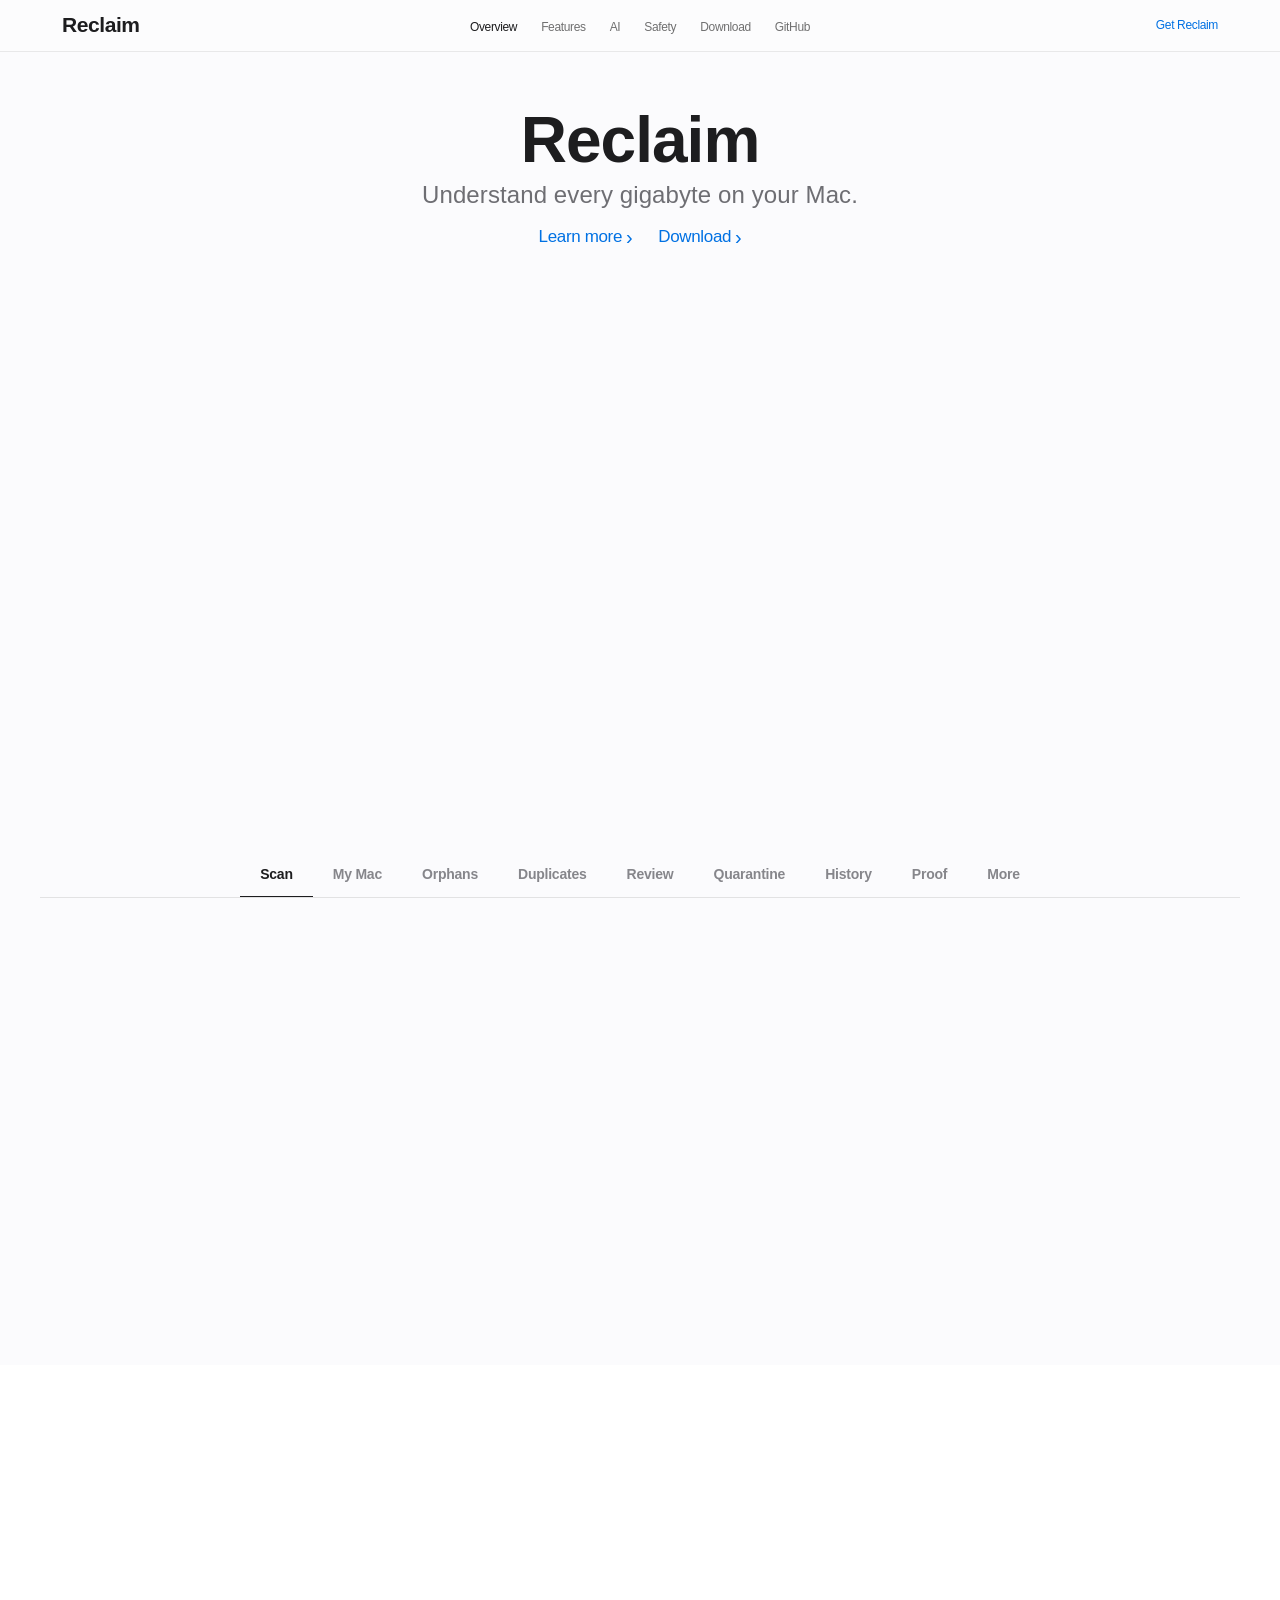
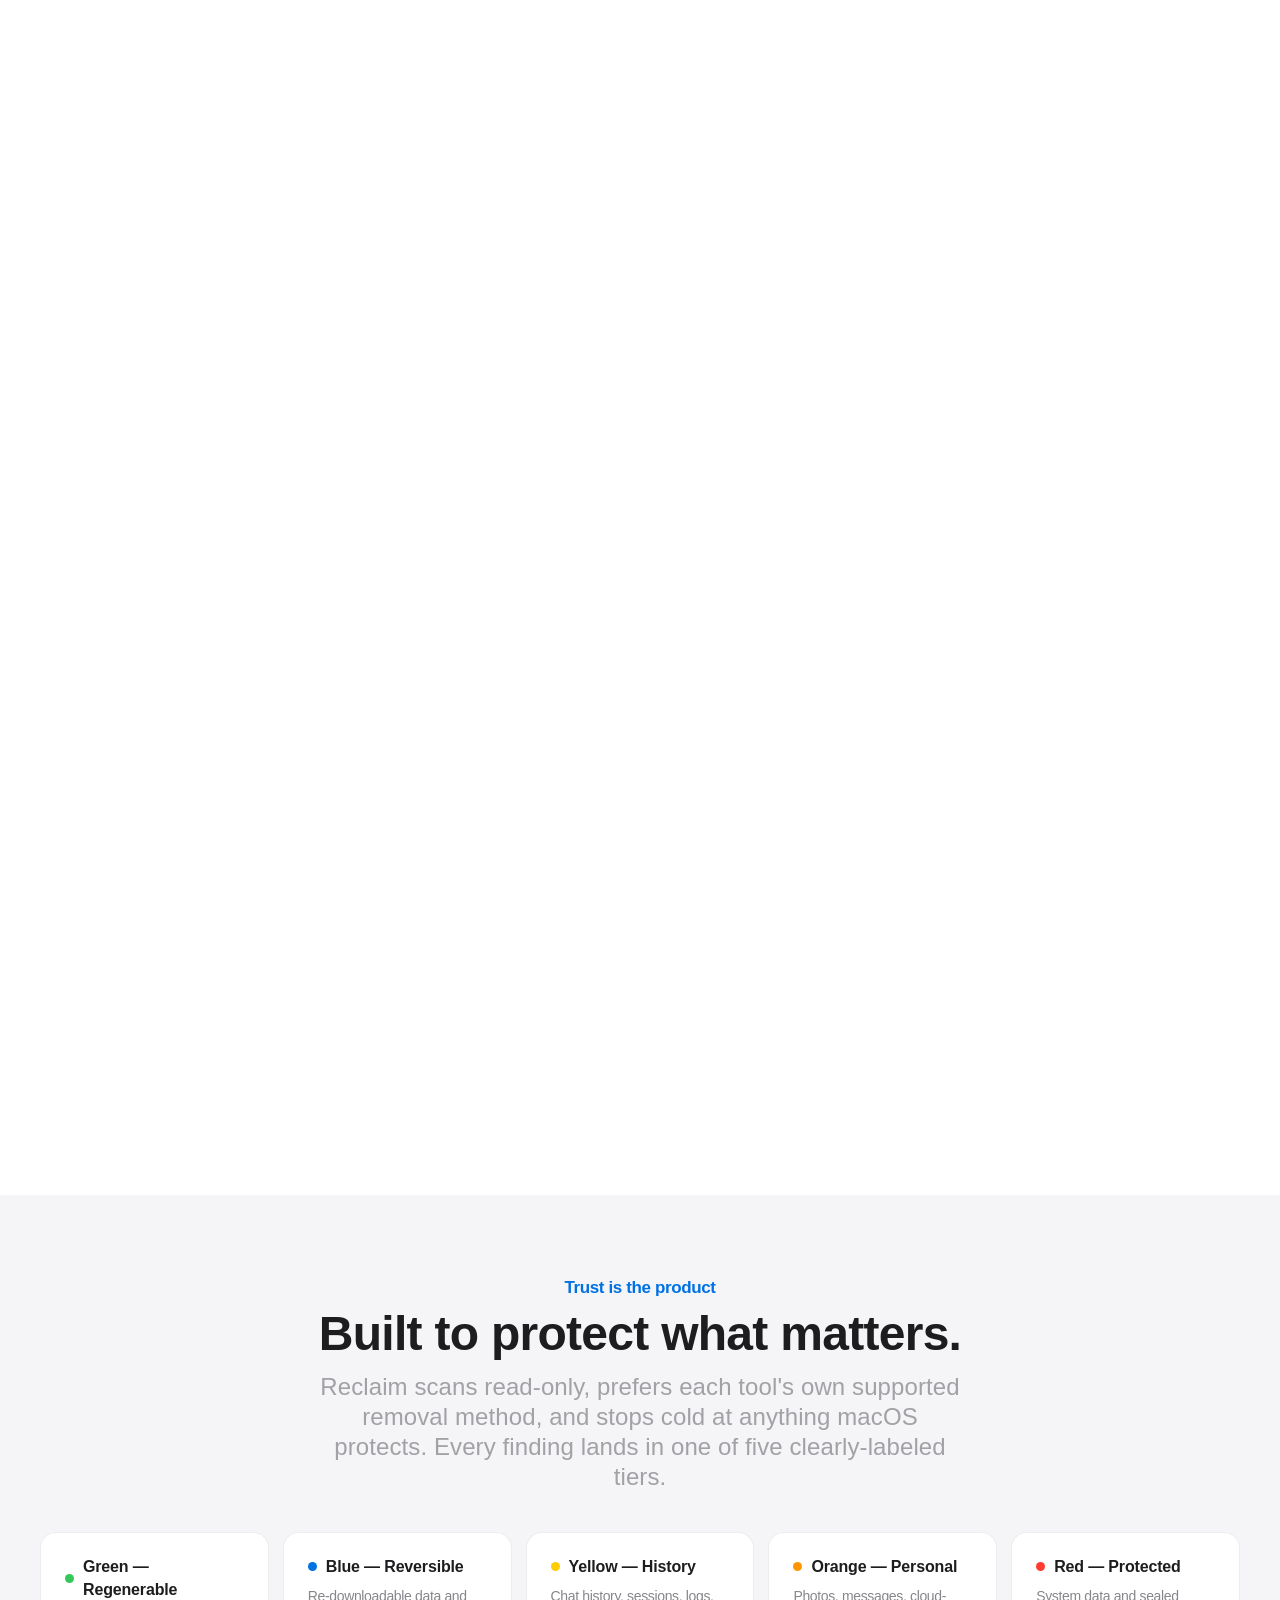
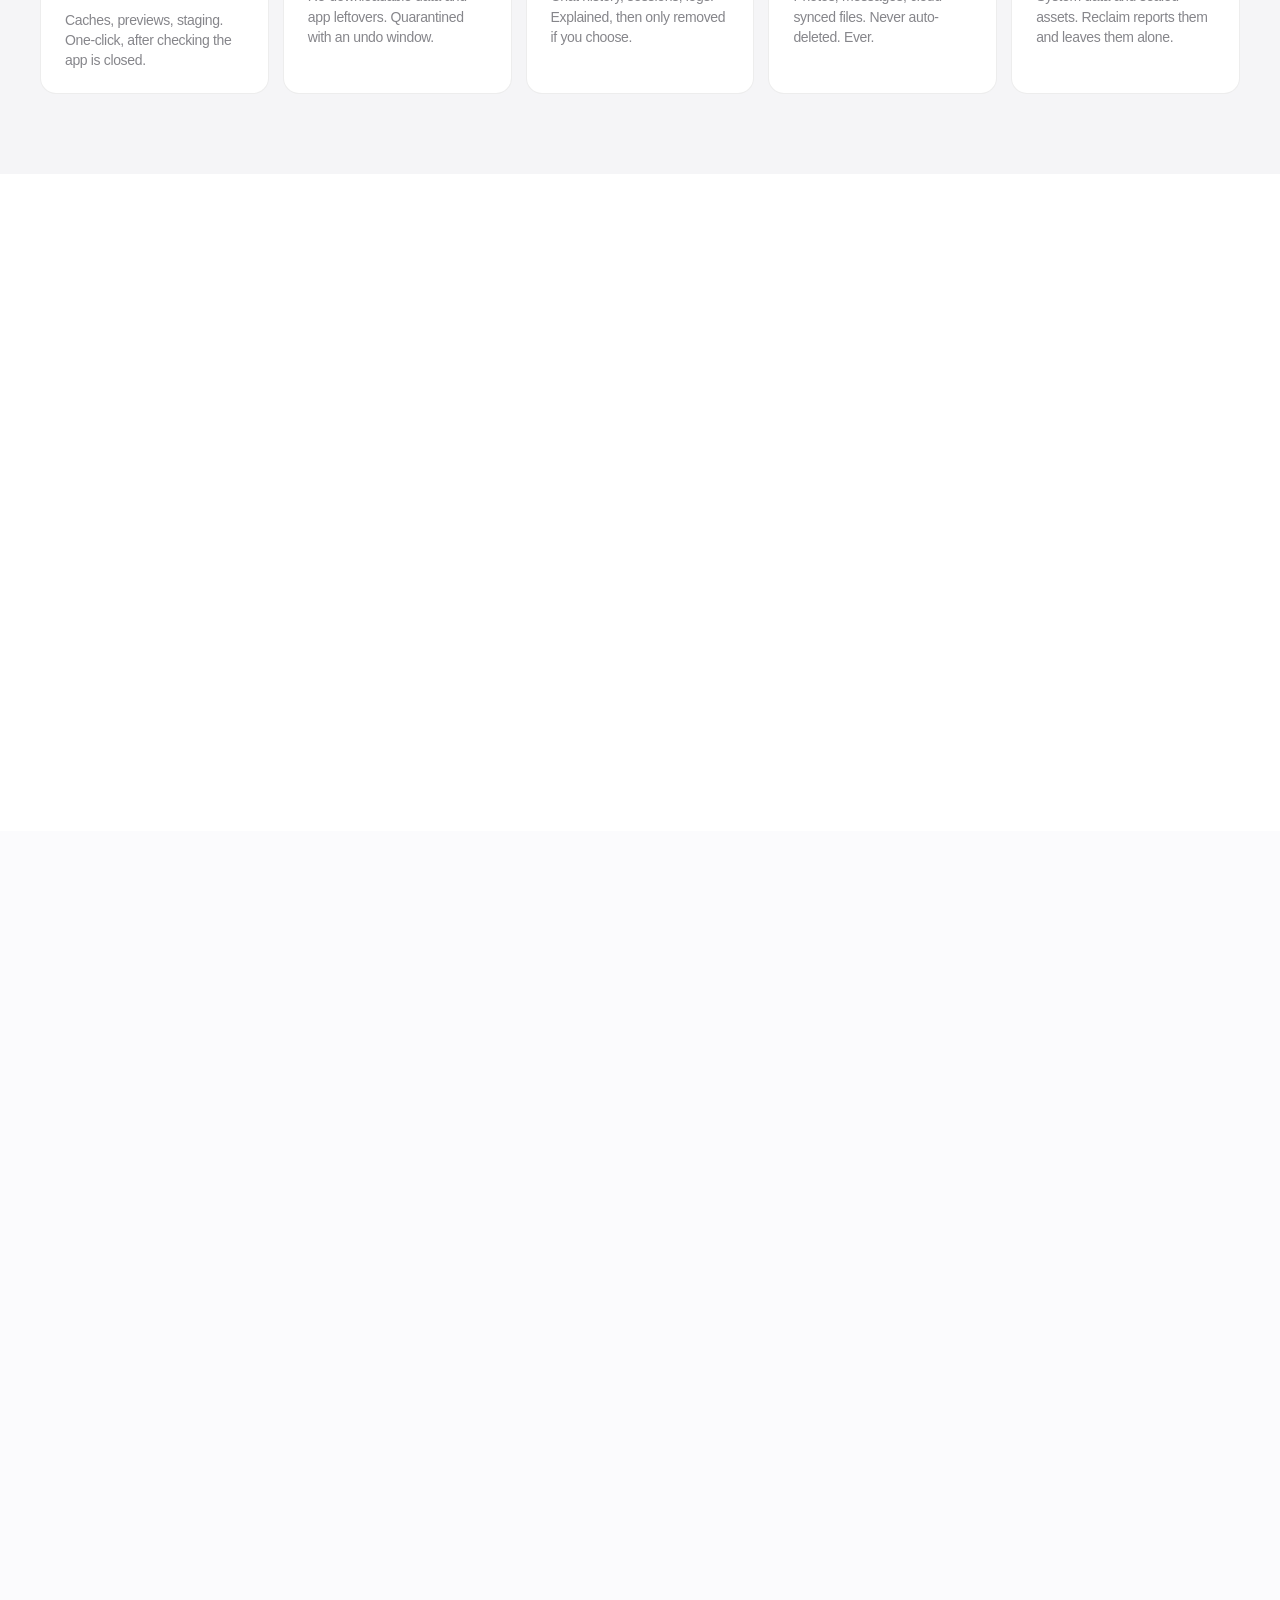
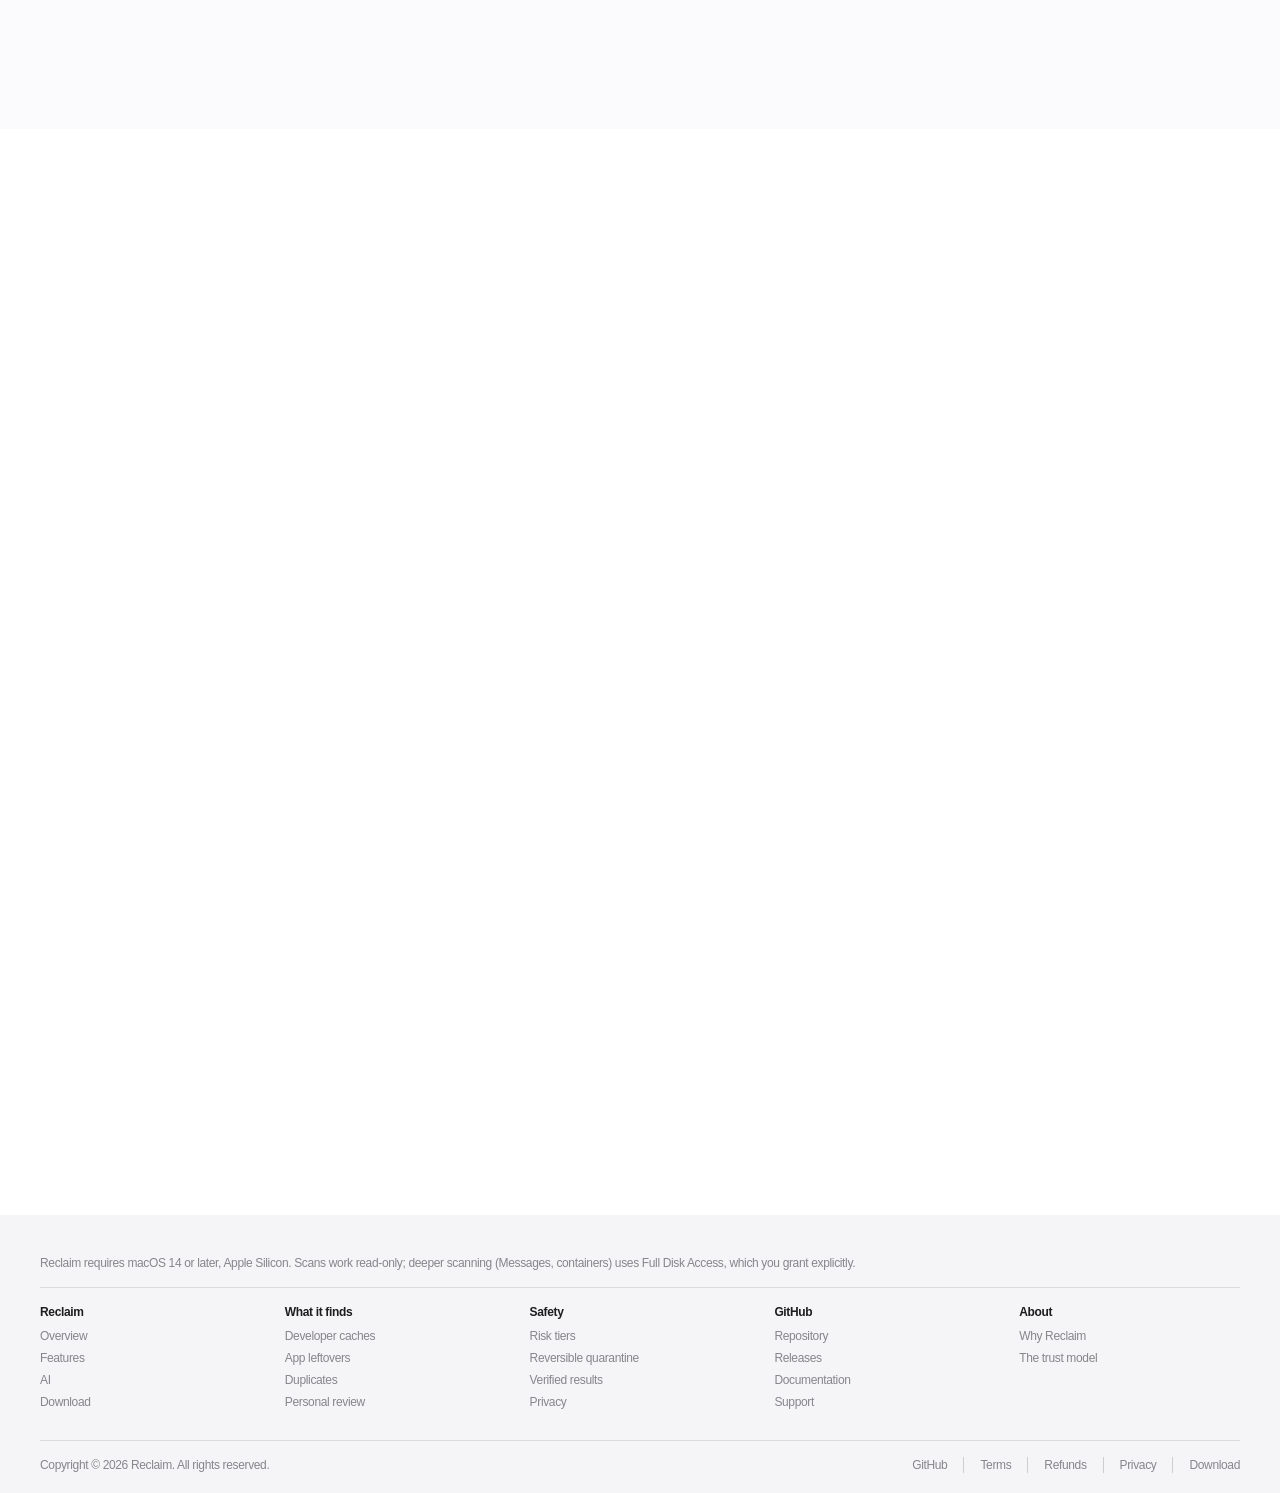
==== docs/reclaim/index.html @ 6f400e46 "Clean up reclaim homepage; all download links -> releases/latest - Homepage: remove nav app-icon, cu" ====
<!DOCTYPE html>
<html lang="en">
<head>
  <meta charset="utf-8">
  <meta name="viewport" content="width=device-width, initial-scale=1">
  <meta name="description" content="Reclaim — explainable, app-aware storage cleanup for Mac. See what your tools left behind, understand every finding, remove it safely to a reversible quarantine, and prove the space you got back.">
  <title>Reclaim — Mac Storage Cleaner for Developers</title>
  <link rel="icon" type="image/png" sizes="48x48" href="../assets/favicon.png">
  <link rel="apple-touch-icon" href="../assets/apple-touch-icon.png">
  <link rel="stylesheet" href="../css/styles.css?v=20260729">
  <link rel="canonical" href="https://reclaimac.com/reclaim/">
  <meta name="theme-color" content="#ffffff">
  <meta property="og:type" content="website">
  <meta property="og:site_name" content="Reclaim">
  <meta property="og:title" content="Reclaim — Mac storage cleaner for developers">
  <meta property="og:description" content="See what your tools left behind, understand every finding, remove it safely to a reversible quarantine, and prove the space you got back. 80+ recipes for Xcode, npm, Docker, Ollama and more.">
  <meta property="og:url" content="https://reclaimac.com/reclaim/">
  <meta property="og:image" content="https://reclaimac.com/assets/og-reclaim.png">
  <meta property="og:image:width" content="1200">
  <meta property="og:image:height" content="630">
  <meta name="twitter:card" content="summary_large_image">
  <meta name="twitter:title" content="Reclaim — Mac storage cleaner for developers">
  <meta name="twitter:description" content="Understand every finding, remove it safely to a reversible quarantine, and prove the space you got back. 80+ recipes.">
  <meta name="twitter:image" content="https://reclaimac.com/assets/og-reclaim.png">
  <script type="application/ld+json">
  {"@context":"https://schema.org","@graph":[
    {"@type":"SoftwareApplication","name":"Reclaim","operatingSystem":"macOS 14.0","applicationCategory":"UtilitiesApplication","url":"https://reclaimac.com/reclaim/","image":"https://reclaimac.com/assets/og-reclaim.png","description":"An explainable, app-aware Mac storage cleaner with 80+ recipes for developer tools. Finds recoverable space, explains each finding, removes it to a reversible quarantine, and verifies the space recovered.","offers":{"@type":"Offer","price":"19.99","priceCurrency":"USD"}},
    {"@type":"BreadcrumbList","itemListElement":[{"@type":"ListItem","position":1,"name":"Home","item":"https://reclaimac.com/"},{"@type":"ListItem","position":2,"name":"Reclaim","item":"https://reclaimac.com/reclaim/"}]}
  ]}
  </script>
</head>
<body class="product-page">

  <nav class="subnav" aria-label="Reclaim">
    <div class="subnav-inner">
      <a class="subnav-title" href="../index.html">Reclaim</a>
      <ul class="subnav-links">
        <li><a href="#overview" class="active">Overview</a></li>
        <li><a href="#features">Features</a></li>
        <li><a href="#ai">AI</a></li>
        <li><a href="#safety">Safety</a></li>
        <li><a href="#download">Download</a></li>
        <li><a href="#github">GitHub</a></li>
      </ul>
      <a class="subnav-cta" href="https://github.com/Cool-Mac-Tools/reclaim/releases/latest">Get Reclaim</a>
      <button class="nav-menu-button" type="button" data-menu-toggle
              aria-expanded="false" aria-controls="product-mobile-menu" aria-label="Open menu">
        <span></span><span></span><span></span>
      </button>
      <div class="mobile-nav" id="product-mobile-menu" data-mobile-menu>
        <a href="../index.html">Home</a>
        <a href="#overview">Overview</a>
        <a href="#features">Features</a>
        <a href="#ai">AI</a>
        <a href="#safety">Safety</a>
        <a href="#download">Download</a>
        <a href="https://github.com/Cool-Mac-Tools/reclaim">GitHub</a>
      </div>
    </div>
  </nav>

  <!-- Hero -->
  <section class="hero hero-light" id="overview">
    <h1 class="headline-hero">Reclaim</h1>
    <p class="subhead">Understand every gigabyte on your Mac.</p>
    <div class="cta-row">
      <a class="link-more" href="#features">Learn more</a>
      <a class="link-more" style="color:#0071e3" href="#download">Download</a>
    </div>
    <div class="hero-visual">
      <div class="scan-mock fade-in" aria-hidden="true" style="max-width:520px;width:100%">
        <div class="scan-mock-bar"><i></i><i></i><i></i><span>Reclaim — Scan complete · 2.6s</span></div>
        <div class="scan-summary">
          <div class="scan-card"><div class="label">Recoverable now</div><div class="value green">18.4 GB</div></div>
          <div class="scan-card"><div class="label">Review for more</div><div class="value amber">31.2 GB</div></div>
          <div class="scan-card"><div class="label">Free space</div><div class="value blue">90 GB</div></div>
        </div>
        <div class="scan-rows">
          <div class="scan-row"><span class="tier-dot tier-green"></span><span class="name">Xcode DerivedData &amp; previews</span><span class="size">13.0 GB</span></div>
          <div class="scan-row"><span class="tier-dot tier-green"></span><span class="name">npm &amp; Docker caches</span><span class="size">9.2 GB</span></div>
          <div class="scan-row"><span class="tier-dot tier-blue"></span><span class="name">Leftovers from uninstalled apps</span><span class="size">4.1 GB</span></div>
          <div class="scan-row"><span class="tier-dot tier-yellow"></span><span class="name">Cursor chat history · won't reopen if removed</span><span class="size">12.4 GB</span></div>
          <div class="scan-row"><span class="tier-dot tier-orange"></span><span class="name">Old Messages attachments · iCloud-synced</span><span class="size">2.4 GB</span></div>
        </div>
      </div>
    </div>
  </section>

  <!-- Feature tabs -->
  <section class="feature-tabs-section" id="features" data-tabs>
    <div class="feature-tabs-header fade-in">
      <h2 class="headline-section">Get to know Reclaim.</h2>
    </div>
    <ul class="tab-list" role="tablist">
      <li><button type="button" class="active" data-tab-button="scan" role="tab">Scan</button></li>
      <li><button type="button" data-tab-button="mymac" role="tab">My Mac</button></li>
      <li><button type="button" data-tab-button="orphans" role="tab">Orphans</button></li>
      <li><button type="button" data-tab-button="duplicates" role="tab">Duplicates</button></li>
      <li><button type="button" data-tab-button="review" role="tab">Review</button></li>
      <li><button type="button" data-tab-button="quarantine" role="tab">Quarantine</button></li>
      <li><button type="button" data-tab-button="history" role="tab">History</button></li>
      <li><button type="button" data-tab-button="proven" role="tab">Proof</button></li>
      <li><button type="button" data-tab-button="more" role="tab">More</button></li>
    </ul>

    <div class="tab-panel active fade-in" data-tab-panel="scan" id="scan">
      <div class="tab-panel-copy">
        <h2>One scan.<br>Your whole toolchain.</h2>
        <p>Reclaim recognizes what more than 80 apps and developer tools leave behind — Cursor, Xcode, npm, Docker, Homebrew, Ollama, Adobe, browsers and many more — then explains each finding in plain language: what it is, why it's there, what deletion changes, and whether it comes back.</p>
        <h3>Explain before acting.</h3>
        <p>No black-box "one-click cleaner." Every finding carries a rationale and a confidence level, so you always know why something is safe before you remove it.</p>
        <a class="link-more" style="color:#0071e3" href="#download">Download Reclaim</a>
      </div>
      <div class="tab-panel-visual">
        <div class="scan-mock" aria-hidden="true" style="max-width:440px;width:100%">
          <div class="scan-mock-bar"><i></i><i></i><i></i><span>Xcode Preview Data</span></div>
          <div style="padding:20px 22px">
            <div style="display:flex;align-items:center;gap:9px;margin-bottom:10px">
              <span class="tier-dot tier-green"></span>
              <strong style="font-size:17px">13.0 GB · Safe to rebuild</strong>
            </div>
            <p style="font-size:14px;color:#6e6e73;line-height:1.5;margin:0">Generated SwiftUI previews from past sessions. Xcode isn't running. Deleting this won't touch source code, archives, or signing profiles. Previews rebuild when you use them again.</p>
            <div style="margin-top:14px;display:flex;gap:8px;flex-wrap:wrap">
              <span class="chip active" style="padding:6px 13px">Quarantine (reversible)</span>
              <span class="chip" style="padding:6px 13px">Why is this here?</span>
            </div>
          </div>
        </div>
      </div>
    </div>

    <div class="tab-panel" data-tab-panel="mymac" id="mymac">
      <div class="tab-panel-copy">
        <p class="eyebrow">My Mac</p>
        <h2>See where every<br>gigabyte actually went.</h2>
        <p>Reclaim walks your whole data volume and reconciles it — exactly — to the real used space macOS reports. Categories drill in to a full browser where you can filter by size and age, bulk-select, and remove straight to quarantine.</p>
        <h3>Even "System Data," explained.</h3>
        <p>That opaque bucket gets itemized into Protected Data, macOS System, System Update Files, Virtual Memory, and residual snapshots — so nothing is a mystery. Big bundles like Photo libraries and apps stay whole, never carved up.</p>
      </div>
      <div class="tab-panel-visual">
        <div class="scan-mock" aria-hidden="true" style="max-width:420px;width:100%">
          <div class="scan-rows" style="padding:16px 12px">
            <div class="scan-row"><span class="tier-dot tier-blue"></span><span class="name">Applications</span><span class="size">42.1 GB</span></div>
            <div class="scan-row"><span class="tier-dot tier-orange"></span><span class="name">Photos library</span><span class="size">28.7 GB</span></div>
            <div class="scan-row"><span class="tier-dot tier-green"></span><span class="name">Developer &amp; caches</span><span class="size">19.3 GB</span></div>
            <div class="scan-row"><span class="tier-dot tier-red"></span><span class="name">macOS System &amp; Snapshots</span><span class="size">24.0 GB</span></div>
            <div class="scan-row"><span class="tier-dot tier-orange"></span><span class="name">Documents &amp; Downloads</span><span class="size">11.2 GB</span></div>
          </div>
        </div>
      </div>
    </div>

    <div class="tab-panel" data-tab-panel="orphans" id="orphans">
      <div class="tab-panel-copy">
        <h2>Leftovers from apps<br>you already deleted.</h2>
        <p>Uninstalling an app rarely removes everything. Reclaim cross-references what's installed against the data on disk and surfaces the caches, application support, and preferences left behind by apps that are long gone.</p>
        <h3>Careful by default.</h3>
        <p>A system-bundle allowlist keeps macOS's own components off the list, and anything still owned by a live recipe is excluded — so you only see genuinely dead data.</p>
      </div>
      <div class="tab-panel-visual">
        <div class="scan-mock" aria-hidden="true" style="max-width:420px;width:100%">
          <div class="scan-rows" style="padding:16px 12px">
            <div class="scan-row"><span class="tier-dot tier-blue"></span><span class="name">Microsoft Office leftovers</span><span class="size">257 MB</span></div>
            <div class="scan-row"><span class="tier-dot tier-blue"></span><span class="name">Adobe Photoshop data</span><span class="size">293 MB</span></div>
            <div class="scan-row"><span class="tier-dot tier-blue"></span><span class="name">Slack leftovers</span><span class="size">52 MB</span></div>
          </div>
        </div>
      </div>
    </div>

    <div class="tab-panel" data-tab-panel="duplicates" id="duplicates">
      <div class="tab-panel-copy">
        <p class="eyebrow">Duplicate finder</p>
        <h2>The same file,<br>saved five times.</h2>
        <p>Reclaim groups files by size, then confirms true duplicates with a sampled SHA-256 hash — so it's fast and it's certain. It keeps the newest copy and offers the rest for removal.</p>
        <h3>Scoped to your stuff.</h3>
        <p>Duplicate detection is limited to personal categories — photos, movies, music, documents, downloads — so it never offers up the identical files your dev toolchains legitimately keep.</p>
      </div>
      <div class="tab-panel-visual">
        <div class="scan-mock" aria-hidden="true" style="max-width:420px;width:100%">
          <div class="scan-rows" style="padding:16px 12px">
            <div class="scan-row"><span class="tier-dot tier-blue"></span><span class="name">IMG_4821.HEIC · 3 copies</span><span class="size">14 MB</span></div>
            <div class="scan-row"><span class="tier-dot tier-blue"></span><span class="name">presentation-final.key · 2 copies</span><span class="size">88 MB</span></div>
            <div class="scan-row"><span class="tier-dot tier-blue"></span><span class="name">export.mp4 · 2 copies</span><span class="size">612 MB</span></div>
          </div>
        </div>
      </div>
    </div>

    <div class="tab-panel" data-tab-panel="review" id="review">
      <div class="tab-panel-copy">
        <h2>"You might not<br>need these."</h2>
        <p>Beyond the toolchain, Reclaim gently flags personal wins: clusters of files piling up in one place, screen recordings and screenshots gone stale, old-and-large downloads, and installers for apps you already installed.</p>
        <h3>Suggestions, never actions.</h3>
        <p>Everything here is personal, so it's sorted and toned — never auto-removed. Reclaim explains the pattern and its confidence, and leaves the decision entirely to you.</p>
      </div>
      <div class="tab-panel-visual">
        <div class="scan-mock" aria-hidden="true" style="max-width:420px;width:100%">
          <div class="scan-rows" style="padding:16px 12px">
            <div class="scan-row"><span class="tier-dot tier-orange"></span><span class="name">44 videos in Downloads</span><span class="size">581 MB</span></div>
            <div class="scan-row"><span class="tier-dot tier-orange"></span><span class="name">Screen recording · 480 days old</span><span class="size">1.2 GB</span></div>
            <div class="scan-row"><span class="tier-dot tier-blue"></span><span class="name">Installer for an app you have</span><span class="size">720 MB</span></div>
          </div>
        </div>
      </div>
    </div>

    <div class="tab-panel" data-tab-panel="quarantine" id="quarantine">
      <div class="tab-panel-copy">
        <h2>Nothing is deleted.<br>It's quarantined.</h2>
        <p>When you clean, items don't vanish — they move to a reversible vault on your Mac with a manifest for one-click restore. Undo anytime, or purge when you're sure. Reclaim honors macOS: it skips anything protected or in use rather than forcing it.</p>
        <h3>Celebrate the win.</h3>
        <p>Empty the quarantine and Reclaim shows a shareable card — "Woohoo! You freed 18.4 GB" — ready to send.</p>
      </div>
      <div class="tab-panel-visual">
        <div class="scan-mock scan-mock-dark" aria-hidden="true" style="max-width:420px;width:100%;background:rgba(40,40,42,0.9);border-color:rgba(255,255,255,0.1)">
          <div style="padding:24px 22px;color:#f5f5f7">
            <div style="font-size:15px;font-weight:600;margin-bottom:6px">Quarantined 18.4 GB · session 20260728</div>
            <div style="font-size:13px;color:#a1a1a6;line-height:1.5">Nothing was deleted. Moved to a reversible vault. Restore anytime — or purge when you're sure.</div>
          </div>
        </div>
      </div>
    </div>

    <div class="tab-panel" data-tab-panel="history" id="history">
      <div class="tab-panel-copy">
        <p class="eyebrow">History</p>
        <h2>Watch your savings<br>add up.</h2>
        <p>Every cleanup is recorded in an append-only ledger. See your lifetime space reclaimed, what you freed this month, a chart of recent sessions, and a full per-session log you can look back through.</p>
        <h3>Proof you can revisit.</h3>
        <p>No guessing whether it "did anything" — the numbers are always there.</p>
      </div>
      <div class="tab-panel-visual">
        <div class="scan-mock" aria-hidden="true" style="max-width:420px;width:100%">
          <div style="padding:22px">
            <div style="font-size:34px;font-weight:700;letter-spacing:-0.03em;color:#1a9d47">142 GB</div>
            <div style="font-size:13px;color:#6e6e73;margin-top:6px;line-height:1.5">reclaimed lifetime · 23 GB this month across 6 cleanups</div>
          </div>
        </div>
      </div>
    </div>

    <div class="tab-panel" data-tab-panel="proven" id="proven">
      <div class="tab-panel-copy">
        <h2>See the space you<br>actually got back.</h2>
        <p>Reclaim doesn't just say "done." After a cleanup it rescans and measures the real free-space delta, then reports exactly how much you recovered and how many items moved — with zero errors, or it tells you why.</p>
        <h3>Honest about snapshots.</h3>
        <p>If APFS local snapshots are briefly pinning freed blocks, Reclaim explains the lag instead of pretending it failed. The space arrives as the snapshots age out.</p>
      </div>
      <div class="tab-panel-visual">
        <div class="scan-mock" aria-hidden="true" style="max-width:420px;width:100%">
          <div style="padding:22px">
            <div style="font-size:34px;font-weight:700;letter-spacing:-0.03em;color:#1a9d47">+18.4 GB free</div>
            <div style="font-size:13px;color:#6e6e73;margin-top:6px;line-height:1.5">Verified by a rescan. 11 items removed, 0 errors. No projects or personal photos touched.</div>
          </div>
        </div>
      </div>
    </div>

    <div class="tab-panel more-panel" data-tab-panel="more">
      <div class="more-panel-heading">
        <p class="eyebrow">More built in</p>
        <h2>Safe by construction.</h2>
        <p>Reclaim prefers the tool's own supported cleanup over raw deletion, gets apps out of the way first, and verifies the result — so cleaning is boring, which is exactly what you want.</p>
      </div>
      <div class="benefit-grid" aria-label="More Reclaim capabilities">
        <div><strong>Supported removal</strong><span>Uses npm, brew, pip &amp; more where it can.</span></div>
        <div><strong>Quit &amp; clean</strong><span>Closes an app first, then clears its cache.</span></div>
        <div><strong>Read-only scans</strong><span>A scan never changes your Mac.</span></div>
        <div><strong>Private by design</strong><span>No account, no cloud, no tracking.</span></div>
      </div>
      <div class="coming-soon">
        <span class="coming-soon-label">Available now</span>
        <h3>Free to try. Fair to buy.</h3>
        <p>Scanning is free — see exactly what you can recover. Unlock cleanup for $19.99 / 6 months, which unlocks Beacon too if you want it. The source is public and every build is notarized by Apple.</p>
      </div>
    </div>
  </section>

  <!-- AI mode -->
  <section class="showcase-section" id="ai" aria-labelledby="ai-title">
    <div class="showcase-header fade-in">
      <p class="eyebrow">New · AI explanations</p>
      <h2 class="headline-section" id="ai-title">Not sure about a file?<br>Just ask.</h2>
    </div>
    <div class="showcase-stack">
      <article class="showcase-card fade-in">
        <div class="showcase-copy">
          <p class="eyebrow">One button, plain answers</p>
          <h3>"What is this,<br>and can I delete it?"</h3>
          <p>Connect an AI provider and a ✨ button appears next to items in Scan and My Mac. Click it and Reclaim explains what a finding is and whether it's safe to remove — grounded in the real details of that item, never inventing a deletion.</p>
        </div>
        <div class="scan-mock" aria-hidden="true" style="width:100%">
          <div class="scan-mock-bar"><i></i><i></i><i></i><span>✨ Ask Reclaim</span></div>
          <div style="padding:20px 22px">
            <p style="font-size:14px;color:#6e6e73;line-height:1.55;margin:0"><strong style="color:#1d1d1f">com.spotify.client · 3.4 GB.</strong> This is Spotify's offline-song and image cache. Spotify is still installed, so it will simply re-download what you play again. Safe to clear — it won't touch your playlists or account.</p>
          </div>
        </div>
      </article>
      <article class="showcase-card fade-in">
        <div class="showcase-copy">
          <p class="eyebrow">Bring your own key</p>
          <h3>Your AI.<br>Your model. Your bill.</h3>
          <p>Use your own OpenAI, Anthropic, or Google key and pick any model — from cheapest-and-fastest to most capable. Your key is stored in the macOS Keychain and requests go straight to the provider you chose. Nothing runs through us, and it's completely optional.</p>
        </div>
        <div class="scan-mock" aria-hidden="true" style="width:100%">
          <div style="padding:22px;display:flex;gap:8px;flex-wrap:wrap">
            <span class="chip active" style="padding:8px 15px">Anthropic — Claude</span>
            <span class="chip" style="padding:8px 15px">OpenAI — GPT</span>
            <span class="chip" style="padding:8px 15px">Google — Gemini</span>
          </div>
        </div>
      </article>
    </div>
  </section>

  <!-- Safety / trust -->
  <section class="stat-band" id="safety">
    <p class="eyebrow" style="color:#0071e3">Trust is the product</p>
    <h2 class="headline-section">Built to protect what matters.</h2>
    <p class="subhead subhead-light" style="max-width:640px;margin:12px auto 0">Reclaim scans read-only, prefers each tool's own supported removal method, and stops cold at anything macOS protects. Every finding lands in one of five clearly-labeled tiers.</p>

    <div class="tier-legend">
      <div class="tier-legend-item">
        <div class="head"><span class="tier-dot tier-green"></span><h4>Green — Regenerable</h4></div>
        <p>Caches, previews, staging. One-click, after checking the app is closed.</p>
      </div>
      <div class="tier-legend-item">
        <div class="head"><span class="tier-dot tier-blue"></span><h4>Blue — Reversible</h4></div>
        <p>Re-downloadable data and app leftovers. Quarantined with an undo window.</p>
      </div>
      <div class="tier-legend-item">
        <div class="head"><span class="tier-dot tier-yellow"></span><h4>Yellow — History</h4></div>
        <p>Chat history, sessions, logs. Explained, then only removed if you choose.</p>
      </div>
      <div class="tier-legend-item">
        <div class="head"><span class="tier-dot tier-orange"></span><h4>Orange — Personal</h4></div>
        <p>Photos, messages, cloud-synced files. Never auto-deleted. Ever.</p>
      </div>
      <div class="tier-legend-item">
        <div class="head"><span class="tier-dot tier-red"></span><h4>Red — Protected</h4></div>
        <p>System data and sealed assets. Reclaim reports them and leaves them alone.</p>
      </div>
    </div>
  </section>

  <!-- Lineup: what Reclaim understands -->
  <section class="lineup-section" id="lineup">
    <div class="lineup-header fade-in">
      <h2 class="headline-section">It knows your toolchain.</h2>
      <p class="subhead">80+ versioned recipes, and growing — grouped by what makes the mess.</p>
    </div>
    <div class="lineup-grid fade-in">
      <div class="lineup-card">
        <h3>Developer tools</h3>
        <p>Xcode &amp; simulators, VS Code, Cursor, JetBrains, CocoaPods, Gradle.</p>
      </div>
      <div class="lineup-card">
        <h3>Package managers</h3>
        <p>npm · npx, pip · conda, Homebrew, NuGet, and their global caches.</p>
      </div>
      <div class="lineup-card">
        <h3>Language runtimes</h3>
        <p>Go, Rust, Flutter, Unity — build artifacts and module caches.</p>
      </div>
      <div class="lineup-card">
        <h3>Virtualization</h3>
        <p>Docker, OrbStack, Parallels, VMware — images and sparse disks.</p>
      </div>
      <div class="lineup-card">
        <h3>AI &amp; ML</h3>
        <p>Ollama models, Hugging Face, pip wheels — the quietly huge ones.</p>
      </div>
      <div class="lineup-card">
        <h3>Browsers</h3>
        <p>Chrome, Safari, and Chromium caches and service-worker storage.</p>
      </div>
      <div class="lineup-card">
        <h3>Creative &amp; media</h3>
        <p>Adobe caches &amp; Camera Raw, Spotify, Podcasts, Mail downloads.</p>
      </div>
      <div class="lineup-card">
        <h3>Comms &amp; system</h3>
        <p>Slack, Discord, Messages attachments, logs, installers, .ipsw files.</p>
      </div>
      <div class="lineup-card">
        <h3>Orphans &amp; duplicates</h3>
        <p>Leftovers from uninstalled apps and true byte-for-byte duplicates.</p>
      </div>
    </div>
  </section>

  <!-- Why Reclaim -->
  <section class="explore-section" id="why">
    <div class="explore-header fade-in">
      <h2 class="headline-section">Why Reclaim?</h2>
      <p class="subhead">Other cleaners guess and delete.<br>Reclaim explains, then lets you decide.</p>
    </div>
    <div class="bento-grid fade-in">
      <div class="bento-item wide">
        <h3>Not another black-box cleaner.</h3>
        <p>The old apps show a spinning dial and a scary number, then delete things you can't see. Reclaim shows you every finding, tells you what it is and whether it comes back, and never acts until you say so.</p>
      </div>
      <div class="bento-item">
        <h3>App-aware, not path-aware.</h3>
        <p>Reclaim knows the difference between a rebuildable cache and your actual work — because it understands the tool that made it.</p>
      </div>
      <div class="bento-item">
        <h3>Reversible by default.</h3>
        <p>Everything goes to a quarantine you can undo. You purge only when you're sure.</p>
      </div>
      <div class="bento-item">
        <h3>It proves the space.</h3>
        <p>A rescan after every cleanup measures the real free-space delta — no imaginary gigabytes.</p>
        <div class="feature-pills" aria-label="Reclaim safety features">
          <span>Read-only</span>
          <span>5 tiers</span>
          <span>Quarantine</span>
          <span>Verified</span>
        </div>
      </div>
      <div class="bento-item">
        <h3>Built for Apple Silicon.</h3>
        <p>Native SwiftUI, Developer ID signed and notarized by Apple, no third-party analytics, source public on GitHub.</p>
        <div class="cta-row" style="justify-content:flex-start;margin-top:16px">
          <a class="link-more" style="color:#0071e3" href="https://github.com/Cool-Mac-Tools/reclaim">How it works on GitHub</a>
        </div>
      </div>
    </div>
  </section>

  <!-- Download -->
  <section class="download-band fade-in" id="download">
    <h2 class="headline-section">Get Reclaim for Mac.</h2>
    <p class="subhead subhead-light">Free to scan · $19.99 / 6 months to reclaim · Native · Notarized by Apple · Apple Silicon</p>
    <div class="cta-row">
      <a class="btn-download" href="https://github.com/Cool-Mac-Tools/reclaim/releases/latest">Download for Mac</a>
      <a class="link-more" style="color:#0071e3" href="https://github.com/Cool-Mac-Tools/reclaim/releases/latest">Release notes on GitHub</a>
    </div>
    <p class="body-copy" style="margin-top:14px">
      Download free and run a full scan to see what you can recover. Unlock cleanup
      for $19.99 / 6 months in the app — one subscription can unlock Beacon too.
      Prefer to build it yourself? The <a href="#github">full source code is public</a>.
    </p>
    <ol class="download-steps">
      <li><span class="step-copy"><strong>Download &amp; open.</strong> Drag Reclaim to Applications and launch it — notarized by Apple, no warnings.</span></li>
      <li><span class="step-copy"><strong>Run a free scan.</strong> Read-only. Reclaim never changes anything until you say so.</span></li>
      <li><span class="step-copy"><strong>See every finding explained</strong> — what it is, whether it's safe, and how much you'll get back.</span></li>
      <li><span class="step-copy"><strong>Recover with one click.</strong> Items go to a reversible quarantine, then a rescan proves the space.</span></li>
    </ol>
  </section>

  <!-- GitHub -->
  <section class="github-band fade-in" id="github">
    <h2 class="headline-section">Open on GitHub.</h2>
    <p class="body-copy">Reclaim's source is public — Swift and SwiftUI, one deterministic engine behind the app. Read exactly what each recipe does before you trust it, or build it yourself.</p>
    <div class="cta-row">
      <a class="btn-outline" href="https://github.com/Cool-Mac-Tools/reclaim">View on GitHub</a>
      <a class="link-more" style="color:#0071e3" href="https://github.com/Cool-Mac-Tools/reclaim/releases/latest">Latest release</a>
      <a class="link-more" style="color:#0071e3" href="https://github.com/Cool-Mac-Tools/reclaim/blob/main/README.md">Docs on GitHub</a>
    </div>
  </section>

  <footer class="footer">
    <div class="footer-inner">
      <p class="footer-note">Reclaim requires macOS 14 or later, Apple Silicon. Scans work read-only; deeper scanning (Messages, containers) uses Full Disk Access, which you grant explicitly.</p>
      <div class="footer-columns">
        <div class="footer-col">
          <h4>Reclaim</h4>
          <ul>
            <li><a href="#overview">Overview</a></li>
            <li><a href="#features">Features</a></li>
            <li><a href="#ai">AI</a></li>
            <li><a href="#download">Download</a></li>
          </ul>
        </div>
        <div class="footer-col">
          <h4>What it finds</h4>
          <ul>
            <li><a href="#scan">Developer caches</a></li>
            <li><a href="#orphans">App leftovers</a></li>
            <li><a href="#duplicates">Duplicates</a></li>
            <li><a href="#review">Personal review</a></li>
          </ul>
        </div>
        <div class="footer-col">
          <h4>Safety</h4>
          <ul>
            <li><a href="#safety">Risk tiers</a></li>
            <li><a href="#quarantine">Reversible quarantine</a></li>
            <li><a href="#proven">Verified results</a></li>
            <li><a href="/legal/privacy">Privacy</a></li>
          </ul>
        </div>
        <div class="footer-col">
          <h4>GitHub</h4>
          <ul>
            <li><a href="https://github.com/Cool-Mac-Tools/reclaim">Repository</a></li>
            <li><a href="https://github.com/Cool-Mac-Tools/reclaim/releases/latest">Releases</a></li>
            <li><a href="https://github.com/Cool-Mac-Tools/reclaim/blob/main/README.md">Documentation</a></li>
            <li><a href="https://github.com/Cool-Mac-Tools/reclaim/issues">Support</a></li>
          </ul>
        </div>
        <div class="footer-col">
          <h4>About</h4>
          <ul>
            <li><a href="#why">Why Reclaim</a></li>
            <li><a href="#safety">The trust model</a></li>
          </ul>
        </div>
      </div>
      <div class="footer-bottom">
        <span>Copyright © 2026 Reclaim. All rights reserved.</span>
        <div class="footer-legal">
          <a href="https://github.com/Cool-Mac-Tools/reclaim">GitHub</a>
          <a href="/legal/terms">Terms</a>
          <a href="/legal/refunds">Refunds</a>
          <a href="/legal/privacy">Privacy</a>
          <a href="#download">Download</a>
        </div>
      </div>
    </div>
  </footer>

  <script src="../js/main.js?v=20260728"></script>
</body>
</html>
---- docs/css/styles.css ----
/* Reclaim — Apple-inspired marketing site */

:root {
  --apple-blue: #0071e3;
  --apple-blue-hover: #0077ed;
  --apple-gray: #86868b;
  --apple-gray-dark: #6e6e73;
  --apple-text: #1d1d1f;
  --apple-bg: #fbfbfd;
  --apple-bg-alt: #f5f5f7;
  --nav-height: 44px;
  --subnav-height: 52px;
  --max-width: 980px;
  --wide-width: 1200px;
  --font: -apple-system, BlinkMacSystemFont, "SF Pro Display", "SF Pro Text", "Helvetica Neue", Helvetica, Arial, sans-serif;
}

*, *::before, *::after { box-sizing: border-box; margin: 0; padding: 0; }

html {
  scroll-behavior: smooth;
  -webkit-font-smoothing: antialiased;
  -moz-osx-font-smoothing: grayscale;
}

body {
  font-family: var(--font);
  color: var(--apple-text);
  background: #fff;
  line-height: 1.47059;
  font-weight: 400;
  letter-spacing: -0.022em;
}

a {
  color: var(--apple-blue);
  text-decoration: none;
}

a:hover { text-decoration: underline; }

img, svg { display: block; max-width: 100%; }

/* ── Global nav ── */

.globalnav {
  position: sticky;
  top: 0;
  z-index: 9999;
  height: var(--nav-height);
  background: rgba(251, 251, 253, 0.72);
  backdrop-filter: saturate(180%) blur(20px);
  -webkit-backdrop-filter: saturate(180%) blur(20px);
  border-bottom: 1px solid rgba(0, 0, 0, 0.08);
}

.globalnav-inner {
  max-width: var(--wide-width);
  margin: 0 auto;
  padding: 0 22px;
  height: 100%;
  display: flex;
  align-items: center;
  justify-content: space-between;
}

.globalnav-logo {
  display: flex;
  align-items: center;
  gap: 8px;
  color: var(--apple-text);
  text-decoration: none;
  font-size: 21px;
  font-weight: 600;
  letter-spacing: -0.02em;
}

.globalnav-logo:hover { text-decoration: none; opacity: 0.8; }

.globalnav-logo svg { width: 20px; height: 20px; }

.globalnav-links {
  display: flex;
  align-items: center;
  gap: 28px;
  list-style: none;
}

.globalnav-links a {
  font-size: 12px;
  color: rgba(0, 0, 0, 0.8);
  text-decoration: none;
  letter-spacing: -0.01em;
  transition: opacity 0.2s;
}

.globalnav-links a:hover { opacity: 0.65; text-decoration: none; }

.globalnav-actions {
  display: flex;
  align-items: center;
  gap: 18px;
}

.globalnav-actions a {
  font-size: 12px;
  color: rgba(0, 0, 0, 0.8);
  text-decoration: none;
}

.globalnav-actions a:hover { opacity: 0.65; text-decoration: none; }

.nav-menu-button {
  display: none;
  width: 34px;
  height: 34px;
  padding: 7px;
  border: 0;
  background: transparent;
  cursor: pointer;
}

.nav-menu-button span {
  display: block;
  width: 20px;
  height: 1px;
  margin: 4px 0;
  background: var(--apple-text);
  transform-origin: center;
  transition: transform 0.22s ease, opacity 0.18s ease;
}

.nav-menu-button[aria-expanded="true"] span:first-child {
  transform: translateY(5px) rotate(45deg);
}

.nav-menu-button[aria-expanded="true"] span:nth-child(2) {
  opacity: 0;
}

.nav-menu-button[aria-expanded="true"] span:nth-child(3) {
  transform: translateY(-5px) rotate(-45deg);
}

.mobile-nav {
  display: none;
  position: absolute;
  z-index: 9997;
  top: 100%;
  right: 0;
  left: 0;
  min-height: calc(100vh - var(--nav-height));
  padding: 28px 32px 48px;
  flex-direction: column;
  gap: 0;
  overflow-y: auto;
  background: rgba(251, 251, 253, 0.98);
  backdrop-filter: saturate(180%) blur(24px);
  -webkit-backdrop-filter: saturate(180%) blur(24px);
}

.product-page .mobile-nav { min-height: calc(100vh - var(--subnav-height)); }

.mobile-nav a {
  padding: 15px 0;
  border-bottom: 1px solid rgba(0, 0, 0, 0.08);
  color: var(--apple-text);
  font-size: 28px;
  font-weight: 600;
  letter-spacing: -0.025em;
  text-decoration: none;
}

body.menu-open { overflow: hidden; }

.globalnav-mobile-cta {
  display: none;
  color: var(--apple-blue);
  font-size: 12px;
  text-decoration: none;
}

/* ── Sub navigation (product pages) ── */

.subnav {
  position: sticky;
  top: var(--nav-height);
  z-index: 9998;
  height: var(--subnav-height);
  background: rgba(251, 251, 253, 0.72);
  backdrop-filter: saturate(180%) blur(20px);
  -webkit-backdrop-filter: saturate(180%) blur(20px);
  border-bottom: 1px solid rgba(0, 0, 0, 0.08);
}

.product-page .subnav {
  top: 0;
}

.subnav-inner {
  max-width: var(--wide-width);
  margin: 0 auto;
  padding: 0 22px;
  height: 100%;
  display: grid;
  grid-template-columns: 1fr auto 1fr;
  align-items: center;
  gap: 18px;
}

.subnav-title {
  justify-self: start;
  font-size: 21px;
  font-weight: 600;
  letter-spacing: -0.02em;
  color: var(--apple-text);
  text-decoration: none;
}

.subnav-links {
  justify-self: center;
  display: flex;
  align-items: center;
  gap: 24px;
  list-style: none;
}

.subnav-links a {
  font-size: 12px;
  color: rgba(0, 0, 0, 0.56);
  text-decoration: none;
}

.subnav-links a:hover,
.subnav-links a.active {
  color: var(--apple-text);
  text-decoration: none;
}

.subnav-cta {
  justify-self: end;
  font-size: 12px;
  color: var(--apple-blue);
  text-decoration: none;
}

.subnav-cta:hover { text-decoration: underline; }

/* ── Typography ── */

.headline-hero {
  font-size: clamp(40px, 6vw, 64px);
  font-weight: 600;
  letter-spacing: -0.015em;
  line-height: 1.05;
}

.headline-section {
  font-size: clamp(32px, 4.5vw, 48px);
  font-weight: 600;
  letter-spacing: -0.015em;
  line-height: 1.08;
}

.headline-tile {
  font-size: clamp(28px, 3.5vw, 40px);
  font-weight: 600;
  letter-spacing: -0.015em;
  line-height: 1.1;
}

.subhead {
  font-size: clamp(19px, 2.2vw, 24px);
  font-weight: 400;
  letter-spacing: 0.004em;
  line-height: 1.25;
  color: var(--apple-gray-dark);
  margin-top: 6px;
}

.subhead-light { color: #a1a1a6; }

.eyebrow {
  font-size: 17px;
  font-weight: 600;
  letter-spacing: -0.022em;
  margin-bottom: 8px;
}

.body-copy {
  font-size: 17px;
  line-height: 1.47059;
  letter-spacing: -0.022em;
  color: var(--apple-gray-dark);
}

/* ── Links & CTAs ── */

.cta-row {
  display: flex;
  align-items: center;
  justify-content: center;
  gap: 26px;
  margin-top: 14px;
  flex-wrap: wrap;
}

.link-more {
  font-size: 17px;
  color: var(--apple-blue);
  text-decoration: none;
  display: inline-flex;
  align-items: center;
  gap: 4px;
}

.link-more::after {
  content: "›";
  font-size: 20px;
  line-height: 1;
  font-weight: 400;
}

.link-more:hover { text-decoration: underline; }

.btn-download {
  display: inline-flex;
  align-items: center;
  justify-content: center;
  min-width: 28px;
  padding: 8px 16px;
  border-radius: 980px;
  background: var(--apple-blue);
  color: #fff;
  font-size: 17px;
  font-weight: 400;
  text-decoration: none;
  transition: background 0.2s;
}

.btn-download:hover {
  background: var(--apple-blue-hover);
  text-decoration: none;
}

.btn-outline {
  display: inline-flex;
  align-items: center;
  justify-content: center;
  padding: 8px 16px;
  border-radius: 980px;
  border: 1px solid var(--apple-blue);
  color: var(--apple-blue);
  font-size: 17px;
  text-decoration: none;
  transition: background 0.2s;
}

.btn-outline:hover {
  background: rgba(0, 113, 227, 0.06);
  text-decoration: none;
}

/* ── Hero sections ── */

.hero {
  text-align: center;
  padding: 55px 22px 0;
}

.hero-dark {
  background: #000;
  color: #f5f5f7;
}

.hero-dark .subhead { color: #a1a1a6; }

.hero-light { background: var(--apple-bg); }

.hero-white { background: #fff; }

.hero-visual {
  margin-top: 40px;
  display: flex;
  justify-content: center;
  padding-bottom: 40px;
}

/* ── Real product screenshots ── */

.product-shot {
  display: block;
  width: 100%;
  height: auto;
  border-radius: 22px;
  border: 1px solid rgba(0, 0, 0, 0.08);
  box-shadow:
    0 30px 80px rgba(0, 0, 0, 0.18),
    0 8px 24px rgba(0, 0, 0, 0.10);
}

.product-shot-hero {
  width: min(1120px, 94vw);
}

.product-shot-tile {
  width: min(560px, 96%);
  max-height: 390px;
  object-fit: cover;
  object-position: center;
  border-radius: 18px;
  box-shadow:
    0 22px 55px rgba(0, 0, 0, 0.18),
    0 6px 16px rgba(0, 0, 0, 0.08);
}

.tile-dark .product-shot {
  border-color: rgba(255, 255, 255, 0.14);
}

.product-shot-detail {
  width: min(650px, 100%);
  border-radius: 18px;
}

.product-shot-wide {
  width: 100%;
  border-radius: 18px;
}

/* ── Homepage tile grid (apple.com style) ── */

.tile-grid {
  display: grid;
  grid-template-columns: repeat(2, 1fr);
  gap: 12px;
  padding: 12px;
  background: #fff;
}

.tile {
  position: relative;
  border-radius: 18px;
  overflow: hidden;
  min-height: 580px;
  display: flex;
  flex-direction: column;
  align-items: center;
  text-align: center;
  padding: 47px 22px 0;
  text-decoration: none;
  color: inherit;
}

.tile:hover { text-decoration: none; }

.tile-light { background: var(--apple-bg); }
.tile-dark { background: #000; color: #f5f5f7; }
.tile-dark .subhead { color: #a1a1a6; }
.tile-gradient { background: linear-gradient(180deg, #fafafa 0%, #e8e8ed 100%); }
.tile-home-hero {
  background: #fff;
  border-radius: 0;
}

.tile-feature-combined {
  display: grid;
  grid-template-columns: minmax(280px, 0.72fr) minmax(0, 1.28fr);
  align-items: center;
  gap: clamp(34px, 5vw, 78px);
  min-height: 590px;
  padding: 64px clamp(38px, 6vw, 92px);
  text-align: left;
  background: #f5f5f7;
}

.tile-feature-copy {
  max-width: 430px;
}

.tile-feature-copy .subhead {
  margin-top: 14px;
}

.tile-feature-copy .cta-row {
  justify-content: flex-start;
  margin-top: 20px;
}

.tile-feature-visual {
  width: 100%;
  display: flex;
  align-items: center;
  justify-content: center;
}

.product-shot-customize {
  width: 100%;
  max-height: 540px;
  object-fit: contain;
  border-radius: 20px;
  box-shadow:
    0 28px 70px rgba(0, 0, 0, 0.18),
    0 8px 22px rgba(0, 0, 0, 0.08);
}

.tile .cta-row { margin-top: 12px; }

.tile-visual {
  flex: 1;
  width: 100%;
  display: flex;
  align-items: flex-end;
  justify-content: center;
  margin-top: 30px;
  padding-bottom: 28px;
}

.tile-full {
  grid-column: 1 / -1;
  min-height: 692px;
}

/* ── Homepage filter rail ── */

.filter-highlight {
  grid-column: 1 / -1;
  overflow: hidden;
  padding: 82px 0 68px;
  background: var(--apple-bg-alt);
}

.filter-highlight-copy {
  text-align: center;
  padding: 0 22px 32px;
}

.filter-highlight-copy .subhead {
  margin-top: 10px;
}

.filter-rail {
  display: flex;
  gap: 12px;
  width: 100%;
  overflow-x: auto;
  padding: 14px max(28px, calc((100vw - var(--wide-width)) / 2));
  scroll-snap-type: x proximity;
  scroll-padding-inline: 28px;
  scrollbar-width: none;
  -webkit-overflow-scrolling: touch;
}

.filter-rail::-webkit-scrollbar {
  display: none;
}

.filter-chip {
  flex: 0 0 auto;
  scroll-snap-align: start;
  display: inline-flex;
  align-items: center;
  gap: 8px;
  padding: 11px 17px;
  border-radius: 980px;
  color: var(--apple-text);
  background: rgba(255, 255, 255, 0.74);
  border: 1px solid rgba(255, 255, 255, 0.9);
  box-shadow:
    0 8px 22px rgba(0, 0, 0, 0.07),
    inset 0 1px 0 rgba(255, 255, 255, 0.85);
  backdrop-filter: blur(20px) saturate(160%);
  -webkit-backdrop-filter: blur(20px) saturate(160%);
  font-size: 15px;
  font-weight: 600;
  letter-spacing: -0.016em;
}

.filter-chip svg {
  width: 17px;
  height: 17px;
  fill: none;
  stroke: currentColor;
  stroke-width: 1.8;
  stroke-linecap: round;
  stroke-linejoin: round;
}

.filter-chip.active {
  color: #fff;
  background: var(--apple-blue);
  border-color: rgba(255, 255, 255, 0.38);
}

.filter-rail-hint {
  display: none;
  margin-top: 14px;
  color: var(--apple-gray);
  font-size: 12px;
  text-align: center;
}

/* ── Feature tabs (iPhone page style) ── */

.feature-tabs-section {
  background: var(--apple-bg);
  padding: 80px 22px 60px;
}

.feature-tabs-header {
  text-align: center;
  max-width: 680px;
  margin: 0 auto 40px;
}

.tab-list {
  display: flex;
  align-items: stretch;
  justify-content: center;
  gap: 0;
  list-style: none;
  overflow-x: auto;
  overflow-y: hidden;
  overscroll-behavior-x: contain;
  touch-action: pan-x;
  -webkit-overflow-scrolling: touch;
  scrollbar-width: none;
  scroll-snap-type: x proximity;
  margin-bottom: 40px;
  border-bottom: 1px solid rgba(0, 0, 0, 0.1);
  max-width: var(--wide-width);
  margin-left: auto;
  margin-right: auto;
}

.tab-list::-webkit-scrollbar { display: none; }

.tab-list > li {
  flex: 0 0 auto;
  scroll-snap-align: nearest;
}

.tab-list button {
  display: block;
  background: none;
  border: none;
  border-bottom: 2px solid transparent;
  padding: 12px 20px 14px;
  font-family: var(--font);
  font-size: 14px;
  font-weight: 600;
  color: var(--apple-gray);
  cursor: pointer;
  letter-spacing: -0.016em;
  margin-bottom: -1px;
  transition: color 0.2s, border-color 0.2s;
}

.tab-list button:hover { color: var(--apple-text); }

.tab-list button.active {
  color: var(--apple-text);
  border-bottom-color: var(--apple-text);
}

.tab-panel {
  display: none;
  max-width: var(--wide-width);
  margin: 0 auto;
}

.tab-panel.active {
  display: grid;
  grid-template-columns: 1fr 1fr;
  gap: 40px;
  align-items: center;
}

.tab-panel[id] {
  scroll-margin-top: calc(var(--subnav-height) + 24px);
}

.tab-panel.active .tab-panel-visual {
  animation: tab-visual-in 420ms cubic-bezier(0.22, 1, 0.36, 1) both;
}

@keyframes tab-visual-in {
  from {
    opacity: 0;
    transform: translateY(8px);
  }
  to {
    opacity: 1;
    transform: translateY(0);
  }
}

.tab-panel-copy h2 {
  font-size: clamp(28px, 3.5vw, 40px);
  font-weight: 600;
  letter-spacing: -0.015em;
  line-height: 1.1;
  margin-bottom: 16px;
}

.tab-panel-copy h3 {
  font-size: 21px;
  font-weight: 600;
  letter-spacing: -0.022em;
  margin: 24px 0 8px;
}

.tab-panel-copy p {
  font-size: 17px;
  line-height: 1.47059;
  color: var(--apple-gray-dark);
}

.tab-panel-visual {
  display: flex;
  justify-content: center;
  align-items: center;
}

@media (prefers-reduced-motion: reduce) {
  .tab-panel.active .tab-panel-visual {
    animation: none;
  }
}

.notes-placeholder {
  width: min(100%, 520px);
  min-height: 330px;
  padding: 48px;
  border: 1px solid rgba(0, 0, 0, 0.06);
  border-radius: 24px;
  display: flex;
  flex-direction: column;
  align-items: center;
  justify-content: center;
  background:
    radial-gradient(circle at 50% 0%, rgba(255, 214, 10, 0.2), transparent 48%),
    #fff;
  box-shadow: 0 24px 60px rgba(0, 0, 0, 0.08);
}

.notes-placeholder svg {
  width: 58px;
  height: 58px;
  margin-bottom: 20px;
  fill: none;
  stroke: #d99a00;
  stroke-width: 1.5;
  stroke-linecap: round;
  stroke-linejoin: round;
}

.notes-placeholder strong { font-size: 24px; }
.notes-placeholder span { margin-top: 6px; color: var(--apple-gray); }

.tab-panel.more-panel.active {
  grid-template-columns: minmax(240px, 0.8fr) minmax(320px, 1.2fr);
  padding: 52px;
  border-radius: 28px;
  color: #f5f5f7;
  background:
    radial-gradient(circle at 85% 15%, rgba(41, 151, 255, 0.34), transparent 35%),
    #101012;
}

.more-panel-heading h2 {
  margin: 6px 0 18px;
  font-size: clamp(34px, 4vw, 52px);
  line-height: 1.02;
  letter-spacing: -0.03em;
}

.more-panel-heading > p:last-child,
.benefit-grid span,
.coming-soon p {
  color: #a1a1a6;
  line-height: 1.45;
}

.benefit-grid {
  display: grid;
  grid-template-columns: 1fr 1fr;
  gap: 12px;
}

.benefit-grid > div {
  min-height: 110px;
  padding: 20px;
  border: 1px solid rgba(255, 255, 255, 0.1);
  border-radius: 18px;
  display: flex;
  flex-direction: column;
  justify-content: flex-end;
  background: rgba(255, 255, 255, 0.06);
}

.benefit-grid strong { margin-bottom: 4px; font-size: 17px; }

.coming-soon {
  grid-column: 1 / -1;
  padding-top: 26px;
  border-top: 1px solid rgba(255, 255, 255, 0.12);
}

.coming-soon-label {
  display: inline-block;
  margin-bottom: 10px;
  padding: 5px 10px;
  border-radius: 980px;
  color: #fff;
  background: var(--apple-blue);
  font-size: 12px;
  font-weight: 600;
}

.coming-soon h3 { margin-bottom: 6px; font-size: 24px; }

/* ── Screenshot showcase ── */

.showcase-section {
  padding: 96px 22px;
  background: #fff;
}

.showcase-header {
  max-width: var(--wide-width);
  margin: 0 auto 52px;
}

.showcase-stack {
  max-width: var(--wide-width);
  margin: 0 auto;
  display: grid;
  gap: 24px;
}

.showcase-card {
  overflow: hidden;
  background: var(--apple-bg-alt);
  border-radius: 28px;
  padding: 54px;
}

.showcase-copy {
  max-width: 680px;
  margin-bottom: 38px;
}

.showcase-copy h3 {
  font-size: clamp(32px, 4.5vw, 52px);
  line-height: 1.04;
  letter-spacing: -0.025em;
  margin-bottom: 14px;
}

.showcase-copy p:last-child {
  max-width: 580px;
  color: var(--apple-gray-dark);
  font-size: 19px;
  line-height: 1.42;
}

.showcase-card .product-shot {
  display: block;
  width: min(760px, 100%);
  margin-inline: auto;
  border-radius: 18px;
  box-shadow: 0 24px 70px rgba(0, 0, 0, 0.16);
}

/* ── Lineup cards ── */

.lineup-section {
  padding: 80px 22px;
  background: #fff;
}

.lineup-header {
  text-align: center;
  margin-bottom: 48px;
}

.lineup-grid {
  display: grid;
  grid-template-columns: repeat(auto-fit, minmax(220px, 1fr));
  gap: 20px;
  max-width: var(--wide-width);
  margin: 0 auto;
}

.lineup-card {
  background: var(--apple-bg);
  border-radius: 18px;
  padding: 32px 24px;
  text-align: center;
}

.lineup-card-icon {
  width: 48px;
  height: 48px;
  margin: 0 auto 16px;
  border-radius: 12px;
  background: #fff;
  display: flex;
  align-items: center;
  justify-content: center;
  box-shadow: 0 2px 8px rgba(0, 0, 0, 0.06);
}

.lineup-card-icon svg {
  width: 24px;
  height: 24px;
  fill: none;
  stroke: var(--apple-text);
  stroke-width: 1.65;
  stroke-linecap: round;
  stroke-linejoin: round;
}

.lineup-card h3 {
  font-size: 19px;
  font-weight: 600;
  letter-spacing: -0.022em;
  margin-bottom: 6px;
}

.lineup-card p {
  font-size: 14px;
  color: var(--apple-gray);
  line-height: 1.4;
}

/* ── Download band ── */

.download-band {
  background: #000;
  color: #f5f5f7;
  text-align: center;
  padding: 80px 22px;
}

.download-band .subhead { color: #a1a1a6; margin-top: 8px; margin-bottom: 24px; }

.download-steps {
  max-width: 520px;
  margin: 32px auto 0;
  text-align: left;
  list-style: none;
  counter-reset: steps;
}

.download-steps li {
  counter-increment: steps;
  font-size: 17px;
  color: #a1a1a6;
  padding: 12px 0;
  border-bottom: 1px solid rgba(255, 255, 255, 0.12);
  display: flex;
  gap: 16px;
  align-items: flex-start;
}

.download-steps li::before {
  content: counter(steps);
  flex-shrink: 0;
  width: 28px;
  height: 28px;
  border-radius: 50%;
  background: rgba(255, 255, 255, 0.12);
  display: flex;
  align-items: center;
  justify-content: center;
  font-size: 14px;
  font-weight: 600;
  color: #f5f5f7;
}

.download-steps .step-copy {
  min-width: 0;
  padding-top: 3px;
  line-height: 1.45;
}

.download-steps strong,
.download-steps kbd {
  color: #f5f5f7;
  font: inherit;
  font-weight: 600;
}

.download-steps kbd { white-space: nowrap; }

/* ── GitHub band ── */

.github-band {
  background: var(--apple-bg-alt);
  text-align: center;
  padding: 80px 22px;
}

.github-band .body-copy {
  max-width: 580px;
  margin: 12px auto 24px;
}

/* ── Bento / explore ── */

.explore-section {
  padding: 80px 22px;
  background: var(--apple-bg);
}

.explore-header {
  text-align: center;
  margin-bottom: 48px;
}

.bento-grid {
  display: grid;
  grid-template-columns: repeat(3, 1fr);
  gap: 12px;
  max-width: var(--wide-width);
  margin: 0 auto;
}

.bento-item {
  background: #fff;
  border-radius: 18px;
  padding: 32px 28px;
  min-height: 280px;
  display: flex;
  flex-direction: column;
}

.bento-item.wide { grid-column: span 2; }
.bento-item.tall { min-height: 360px; }

.bento-item h3 {
  font-size: 24px;
  font-weight: 600;
  letter-spacing: -0.015em;
  margin-bottom: 8px;
}

.bento-item p {
  font-size: 14px;
  color: var(--apple-gray);
  line-height: 1.4;
  flex: 1;
}

.bento-visual {
  margin-top: 20px;
  flex: 1;
  display: flex;
  align-items: flex-end;
  justify-content: center;
}

.feature-pills {
  display: flex;
  flex-wrap: wrap;
  gap: 8px;
  margin-top: 28px;
}

.feature-pills span {
  padding: 8px 13px;
  border-radius: 980px;
  background: var(--apple-bg-alt);
  color: var(--apple-gray-dark);
  font-size: 13px;
  font-weight: 600;
}

/* ── Mock UI components ── */

.search-mock {
  width: min(680px, 92vw);
  background: rgba(255, 255, 255, 0.72);
  backdrop-filter: blur(40px) saturate(180%);
  -webkit-backdrop-filter: blur(40px) saturate(180%);
  border-radius: 16px;
  border: 1px solid rgba(0, 0, 0, 0.08);
  box-shadow: 0 24px 80px rgba(0, 0, 0, 0.18), 0 0 0 1px rgba(255, 255, 255, 0.5) inset;
  overflow: hidden;
}

.search-mock-dark {
  background: rgba(40, 40, 42, 0.82);
  border-color: rgba(255, 255, 255, 0.1);
  box-shadow: 0 24px 80px rgba(0, 0, 0, 0.5);
}

.search-mock-field {
  display: flex;
  align-items: center;
  gap: 10px;
  padding: 14px 16px;
  border-bottom: 1px solid rgba(0, 0, 0, 0.06);
}

.search-mock-dark .search-mock-field { border-color: rgba(255, 255, 255, 0.08); }

.search-mock-field svg { opacity: 0.45; flex-shrink: 0; }

.search-mock-field span {
  font-size: 22px;
  color: rgba(0, 0, 0, 0.85);
  letter-spacing: -0.02em;
}

.search-mock-dark .search-mock-field span { color: rgba(255, 255, 255, 0.9); }

.search-mock-chips {
  display: flex;
  gap: 8px;
  padding: 10px 16px;
  border-bottom: 1px solid rgba(0, 0, 0, 0.06);
  overflow-x: auto;
  scrollbar-width: none;
}

.search-mock-dark .search-mock-chips { border-color: rgba(255, 255, 255, 0.08); }

.chip {
  flex-shrink: 0;
  padding: 5px 12px;
  border-radius: 980px;
  font-size: 12px;
  font-weight: 500;
  background: rgba(0, 0, 0, 0.06);
  color: rgba(0, 0, 0, 0.65);
}

.chip.active {
  background: var(--apple-blue);
  color: #fff;
}

.search-mock-dark .chip { background: rgba(255, 255, 255, 0.1); color: rgba(255, 255, 255, 0.7); }
.search-mock-dark .chip.active { background: var(--apple-blue); color: #fff; }

.search-mock-results { padding: 4px 0 8px; }

.result-row {
  display: flex;
  align-items: center;
  gap: 12px;
  padding: 8px 16px;
  font-size: 13px;
}

.result-row.selected { background: rgba(0, 113, 227, 0.12); }

.result-icon {
  width: 32px;
  height: 32px;
  border-radius: 8px;
  background: linear-gradient(135deg, #667eea, #764ba2);
  flex-shrink: 0;
  display: flex;
  align-items: center;
  justify-content: center;
  font-size: 16px;
}

.result-icon.file { background: linear-gradient(135deg, #f093fb, #f5576c); }
.result-icon.app { background: linear-gradient(135deg, #4facfe, #00f2fe); }
.result-icon.msg { background: linear-gradient(135deg, #43e97b, #38f9d7); }

.result-text { flex: 1; min-width: 0; }

.result-title {
  font-weight: 500;
  color: rgba(0, 0, 0, 0.88);
  white-space: nowrap;
  overflow: hidden;
  text-overflow: ellipsis;
}

.search-mock-dark .result-title { color: rgba(255, 255, 255, 0.92); }

.result-title strong { font-weight: 700; }

.result-meta {
  font-size: 11px;
  color: var(--apple-gray);
  margin-top: 1px;
}

.search-mock-footer {
  padding: 8px 16px;
  border-top: 1px solid rgba(0, 0, 0, 0.06);
  font-size: 11px;
  color: var(--apple-gray);
  display: flex;
  gap: 16px;
}

.search-mock-dark .search-mock-footer { border-color: rgba(255, 255, 255, 0.08); color: rgba(255, 255, 255, 0.45); }

/* Beacon lens icon */
.beacon-lens {
  width: 80px;
  height: 80px;
  margin: 0 auto;
}

.beacon-lens-sm { width: 48px; height: 48px; }

/* Desktop mock */
.desktop-mock {
  position: relative;
  width: min(900px, 95vw);
}

.desktop-screen {
  background: linear-gradient(145deg, #1a1a2e 0%, #16213e 50%, #0f3460 100%);
  border-radius: 12px 12px 0 0;
  padding: 48px 40px 60px;
  position: relative;
}

.desktop-bar {
  position: absolute;
  top: 12px;
  left: 50%;
  transform: translateX(-50%);
  display: flex;
  gap: 6px;
}

.desktop-bar span {
  width: 10px;
  height: 10px;
  border-radius: 50%;
}

.desktop-bar span:nth-child(1) { background: #ff5f57; }
.desktop-bar span:nth-child(2) { background: #febc2e; }
.desktop-bar span:nth-child(3) { background: #28c840; }

.desktop-chin {
  height: 18px;
  background: linear-gradient(180deg, #c8c8cc, #a8a8ad);
  border-radius: 0 0 12px 12px;
}

.menu-bar-mock {
  position: absolute;
  top: 0;
  left: 0;
  right: 0;
  height: 28px;
  background: rgba(0, 0, 0, 0.35);
  display: flex;
  align-items: center;
  justify-content: flex-end;
  padding: 0 12px;
  font-size: 11px;
  color: rgba(255, 255, 255, 0.7);
  gap: 8px;
}

/* ── Footer ── */

.footer {
  background: var(--apple-bg-alt);
  padding: 40px 22px 20px;
  font-size: 12px;
  color: var(--apple-gray);
  line-height: 1.33337;
}

.footer-inner { max-width: var(--wide-width); margin: 0 auto; }

.footer-note {
  padding-bottom: 16px;
  border-bottom: 1px solid rgba(0, 0, 0, 0.1);
  margin-bottom: 16px;
  font-size: 12px;
}

.footer-columns {
  display: grid;
  grid-template-columns: repeat(5, 1fr);
  gap: 24px;
  margin-bottom: 24px;
}

.footer-col h4 {
  font-size: 12px;
  font-weight: 600;
  color: var(--apple-text);
  margin-bottom: 8px;
}

.footer-col ul { list-style: none; }

.footer-col li { margin-bottom: 6px; }

.footer-col a {
  color: var(--apple-gray);
  text-decoration: none;
}

.footer-col a:hover { text-decoration: underline; }

.footer-bottom {
  display: flex;
  justify-content: space-between;
  align-items: center;
  flex-wrap: wrap;
  gap: 12px;
  padding-top: 16px;
  border-top: 1px solid rgba(0, 0, 0, 0.1);
}

.footer-legal {
  display: flex;
  gap: 16px;
  flex-wrap: wrap;
}

.footer-legal a {
  color: var(--apple-gray);
  text-decoration: none;
  padding-left: 16px;
  border-left: 1px solid rgba(0, 0, 0, 0.16);
}

.footer-legal a:first-child { border-left: none; padding-left: 0; }

/* ── Responsive ── */

@media (max-width: 1068px) {
  .globalnav-links { display: none; }
  .globalnav-actions { display: none; }
  .globalnav-inner { justify-content: flex-start; gap: 9px; }
  .globalnav .nav-menu-button { display: block; order: 1; }
  .globalnav-logo { order: 2; }
  .globalnav-mobile-cta { display: block; order: 3; margin-left: auto; }
  .globalnav .mobile-nav.open { display: flex; }
  .tile-grid { grid-template-columns: 1fr; }
  .tile { min-height: 520px; }
  .tab-panel.active { grid-template-columns: 1fr; }
  .tab-panel.more-panel.active { grid-template-columns: 1fr 1fr; }
  .more-panel-heading { grid-column: 1 / -1; }
  .bento-grid { grid-template-columns: 1fr 1fr; }
  .bento-item.wide { grid-column: span 2; }
  .footer-columns { grid-template-columns: repeat(3, 1fr); }
}

@media (max-width: 734px) {
  .subnav-links { display: none; }
  .subnav-inner { display: flex; justify-content: flex-start; gap: 9px; }
  .subnav .nav-menu-button { display: block; order: 1; }
  .subnav-title { order: 2; margin-right: 0; }
  .subnav-cta { order: 3; margin-left: auto; }
  .subnav .mobile-nav.open { display: flex; }
  .tile-feature-combined {
    grid-template-columns: 1fr;
    gap: 34px;
    padding: 54px 20px 28px;
    text-align: center;
  }
  .tile-feature-copy {
    max-width: 540px;
    margin-inline: auto;
  }
  .tile-feature-copy .cta-row {
    justify-content: center;
  }
  .bento-grid { grid-template-columns: 1fr; }
  .bento-item.wide { grid-column: span 1; }
  .footer-columns { grid-template-columns: 1fr 1fr; }
  .feature-tabs-section { padding-inline: 18px; }
  .tab-list { justify-content: flex-start; }
  .tab-list button { padding: 10px 14px 12px; font-size: 12px; }
  .tab-panel.more-panel.active { grid-template-columns: 1fr; padding: 30px 22px; }
  .benefit-grid { grid-template-columns: 1fr; }
  .notes-placeholder { min-height: 260px; padding: 32px 20px; }
  .filter-highlight { padding: 62px 0 52px; }
  .filter-highlight-copy { padding-bottom: 22px; }
  .filter-rail { padding-inline: 18px; scroll-padding-inline: 18px; }
  .filter-chip { padding: 10px 15px; font-size: 14px; }
  .filter-rail-hint { display: block; }
  .showcase-section { padding: 68px 12px; }
  .showcase-card { border-radius: 20px; padding: 34px 18px 22px; }
  .showcase-copy { margin-bottom: 24px; }
  .product-shot { border-radius: 16px; }
  .product-shot-hero { width: 96vw; }
  .download-band { padding: 64px 18px; }
  .download-band .headline-section { font-size: clamp(36px, 10vw, 44px); }
  .download-band .subhead { font-size: 20px; }
  .download-band .cta-row { gap: 24px; white-space: nowrap; }
  .download-steps { margin-top: 30px; }
  .download-steps li { gap: 12px; padding: 18px 0; font-size: 16px; }
}

/* Scroll reveal */
.fade-in {
  opacity: 0;
  transform: translateY(24px);
  transition: opacity 0.8s cubic-bezier(0.25, 0.1, 0.25, 1),
              transform 0.8s cubic-bezier(0.25, 0.1, 0.25, 1);
}

.fade-in.visible {
  opacity: 1;
  transform: translateY(0);
}

/* ══════════════════════════════════════════════════════════
   Reclaim additions
   ══════════════════════════════════════════════════════════ */

/* Big rounded app icon in the hero */
.app-icon-hero {
  width: clamp(112px, 16vw, 168px);
  height: clamp(112px, 16vw, 168px);
  border-radius: 26%;
  box-shadow: 0 24px 60px rgba(88, 120, 220, 0.32), 0 6px 18px rgba(0,0,0,0.10);
  margin: 0 auto 26px;
}

.app-icon-sm {
  width: 26px; height: 26px; border-radius: 26%;
  box-shadow: 0 2px 6px rgba(0,0,0,0.12);
}

.tile-home-hero {
  background: #fff !important;
}

/* ── Scan-dashboard mock (stands in for a screenshot) ── */
.scan-mock {
  width: min(680px, 94vw);
  background: rgba(255,255,255,0.82);
  backdrop-filter: blur(40px) saturate(180%);
  -webkit-backdrop-filter: blur(40px) saturate(180%);
  border-radius: 18px;
  border: 1px solid rgba(0,0,0,0.08);
  box-shadow: 0 30px 90px rgba(0,0,0,0.20), 0 0 0 1px rgba(255,255,255,0.5) inset;
  overflow: hidden;
  text-align: left;
}

.scan-mock-bar {
  display: flex; align-items: center; gap: 7px;
  padding: 12px 16px;
  border-bottom: 1px solid rgba(0,0,0,0.06);
}
.scan-mock-bar i { width: 11px; height: 11px; border-radius: 50%; display: inline-block; }
.scan-mock-bar i:nth-child(1){ background:#ff5f57; }
.scan-mock-bar i:nth-child(2){ background:#febc2e; }
.scan-mock-bar i:nth-child(3){ background:#28c840; }
.scan-mock-bar span { margin-left: 8px; font-size: 12px; color: var(--apple-gray); font-weight:600; }

.scan-summary {
  display: grid; grid-template-columns: repeat(3, 1fr); gap: 10px;
  padding: 16px;
}
.scan-card {
  background: rgba(0,0,0,0.03); border-radius: 12px; padding: 12px 14px;
}
.scan-card .label { font-size: 11px; color: var(--apple-gray); font-weight:600; }
.scan-card .value { font-size: 22px; font-weight: 700; letter-spacing:-0.02em; margin-top:2px; }
.scan-card .value.green { color:#1a9d47; }
.scan-card .value.amber { color:#c77700; }
.scan-card .value.blue  { color: var(--apple-blue); }

.scan-rows { padding: 4px 8px 12px; }
.scan-row {
  display: flex; align-items: center; gap: 12px;
  padding: 9px 12px; border-radius: 10px; font-size: 13px;
}
.scan-row:hover { background: rgba(0,0,0,0.03); }
.tier-dot { width: 9px; height: 9px; border-radius: 50%; flex-shrink: 0; }
.tier-green  { background:#34c759; }
.tier-blue   { background:#0071e3; }
.tier-yellow { background:#ffcc00; }
.tier-orange { background:#ff9500; }
.tier-red    { background:#ff3b30; }
.scan-row .name { flex: 1; min-width: 0; color: rgba(0,0,0,0.85); font-weight: 500;
  white-space: nowrap; overflow: hidden; text-overflow: ellipsis; }
.scan-row .size { color: var(--apple-gray-dark); font-variant-numeric: tabular-nums; font-weight:600; }

/* ── Tier legend ── */
.tier-legend {
  display: grid; grid-template-columns: repeat(auto-fit, minmax(220px, 1fr));
  gap: 14px; max-width: var(--wide-width); margin: 40px auto 0;
}
.tier-legend-item {
  background: #fff; border: 1px solid rgba(0,0,0,0.07); border-radius: 16px;
  padding: 22px 24px; text-align: left;
}
.tier-legend-item .head { display:flex; align-items:center; gap:9px; margin-bottom:8px; }
.tier-legend-item h4 { font-size: 16px; font-weight:600; letter-spacing:-0.01em; }
.tier-legend-item p { font-size: 14px; color: var(--apple-gray); line-height:1.45; }

/* ── Safety/number stat band ── */
.stat-band { text-align:center; padding: 80px 22px; background: var(--apple-bg-alt); }
.stat-grid {
  display: grid; grid-template-columns: repeat(auto-fit, minmax(180px, 1fr));
  gap: 28px; max-width: 900px; margin: 44px auto 0;
}
.stat-grid .n { font-size: clamp(40px, 6vw, 60px); font-weight: 700; letter-spacing:-0.03em;
  color: #1d1d1f; }
.stat-grid .k { font-size: 15px; color: var(--apple-gray-dark); margin-top: 6px; }
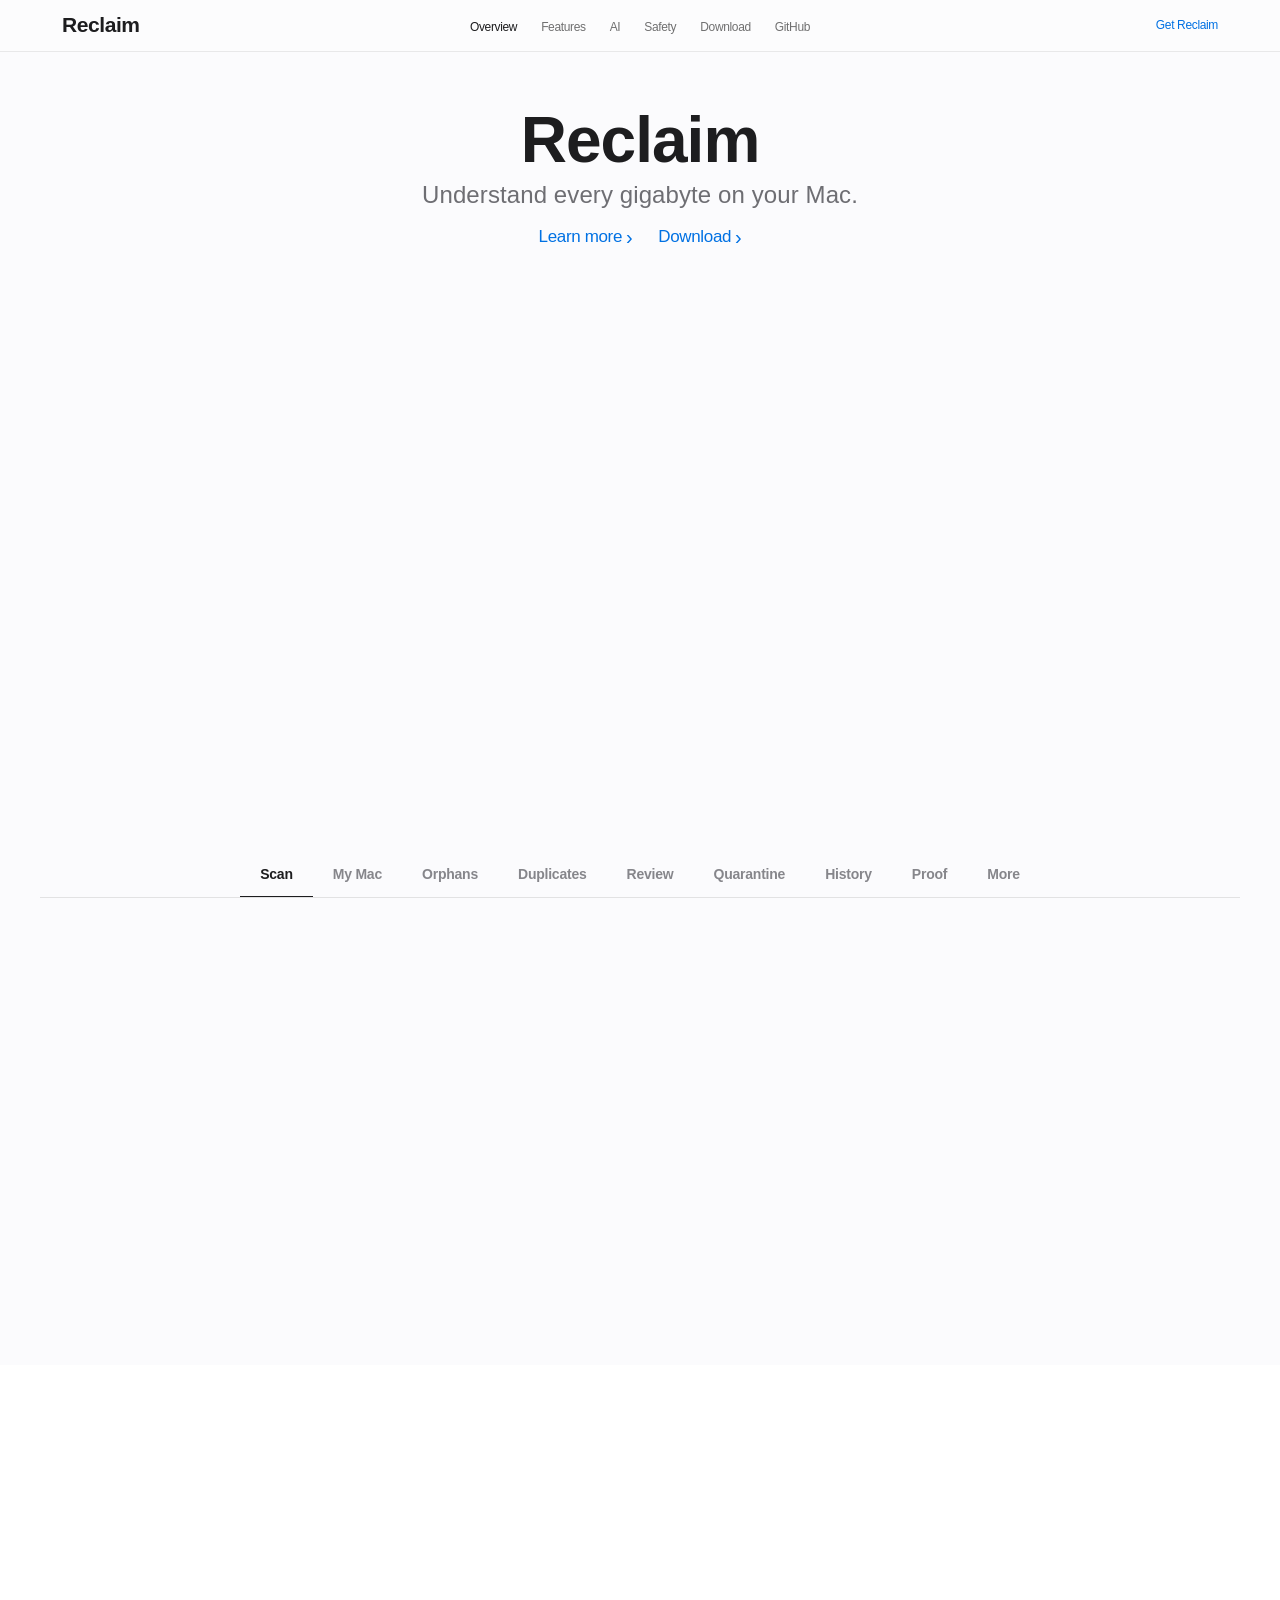
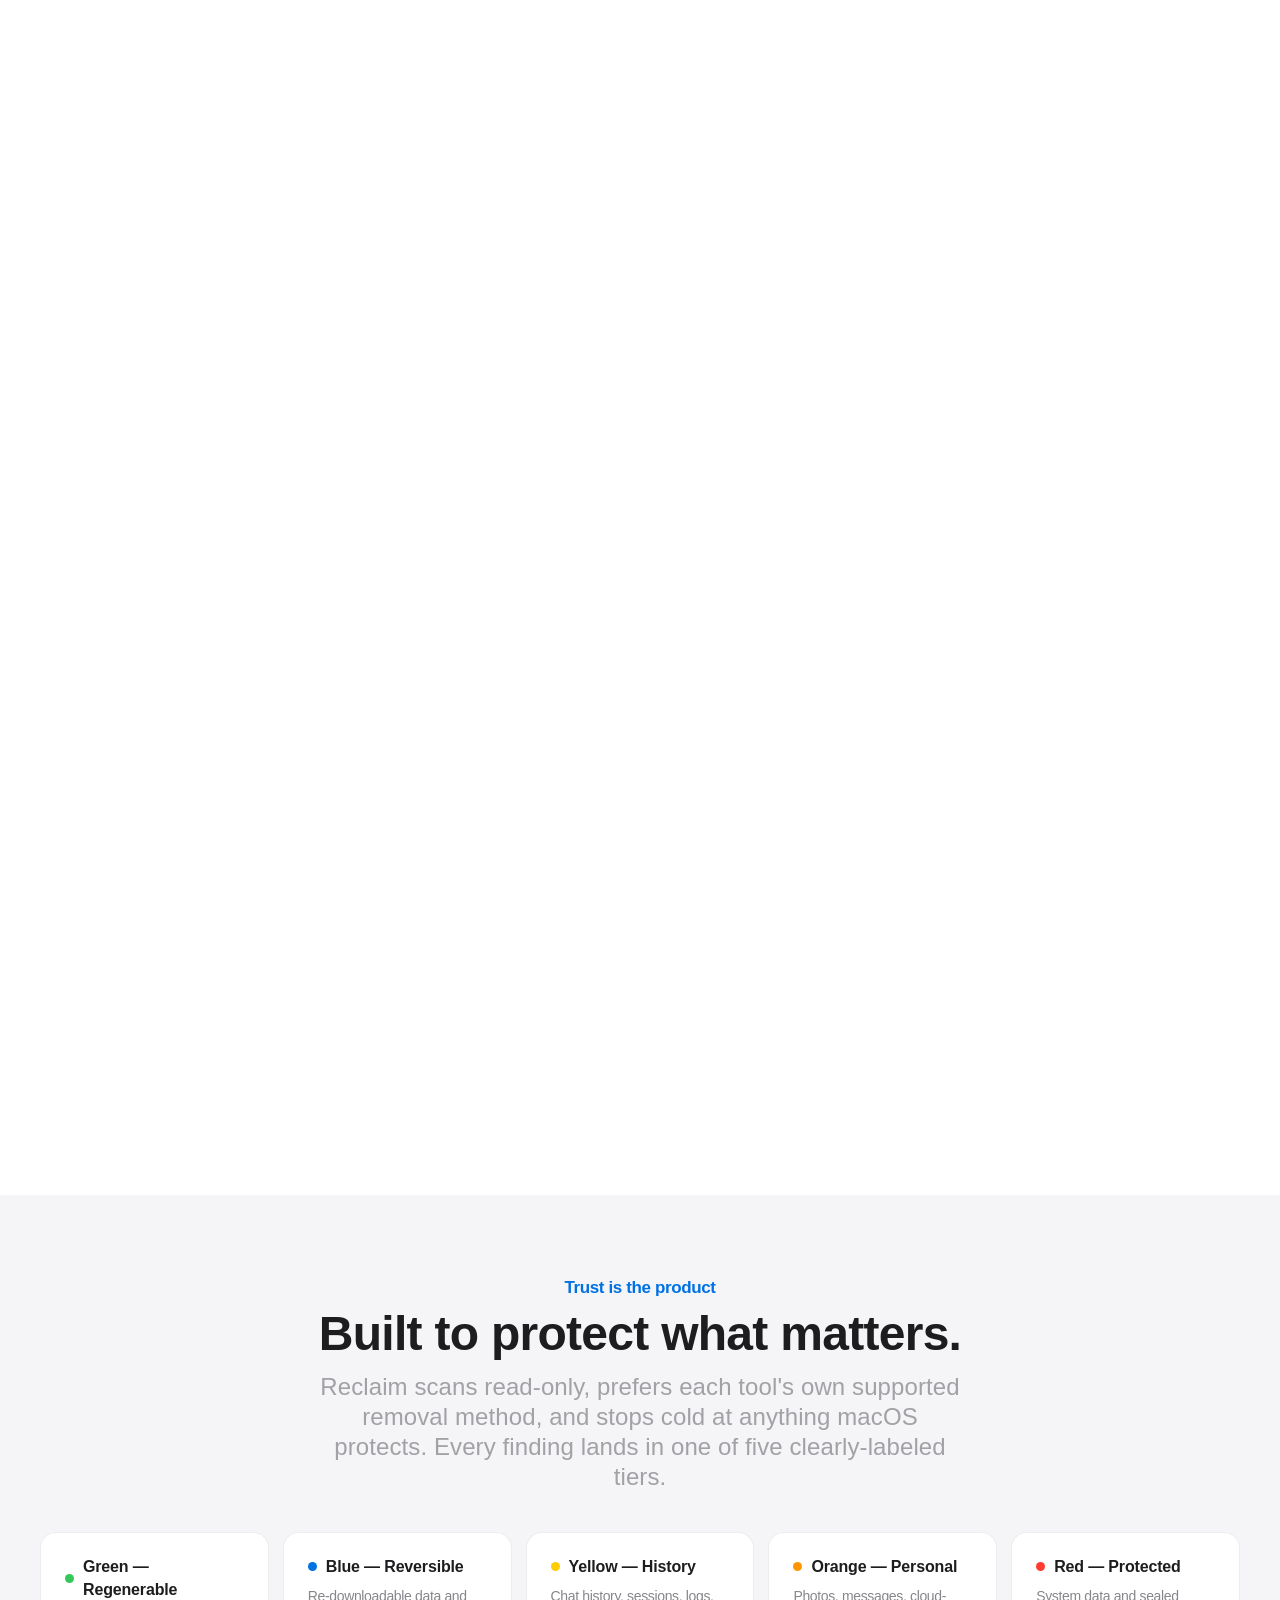
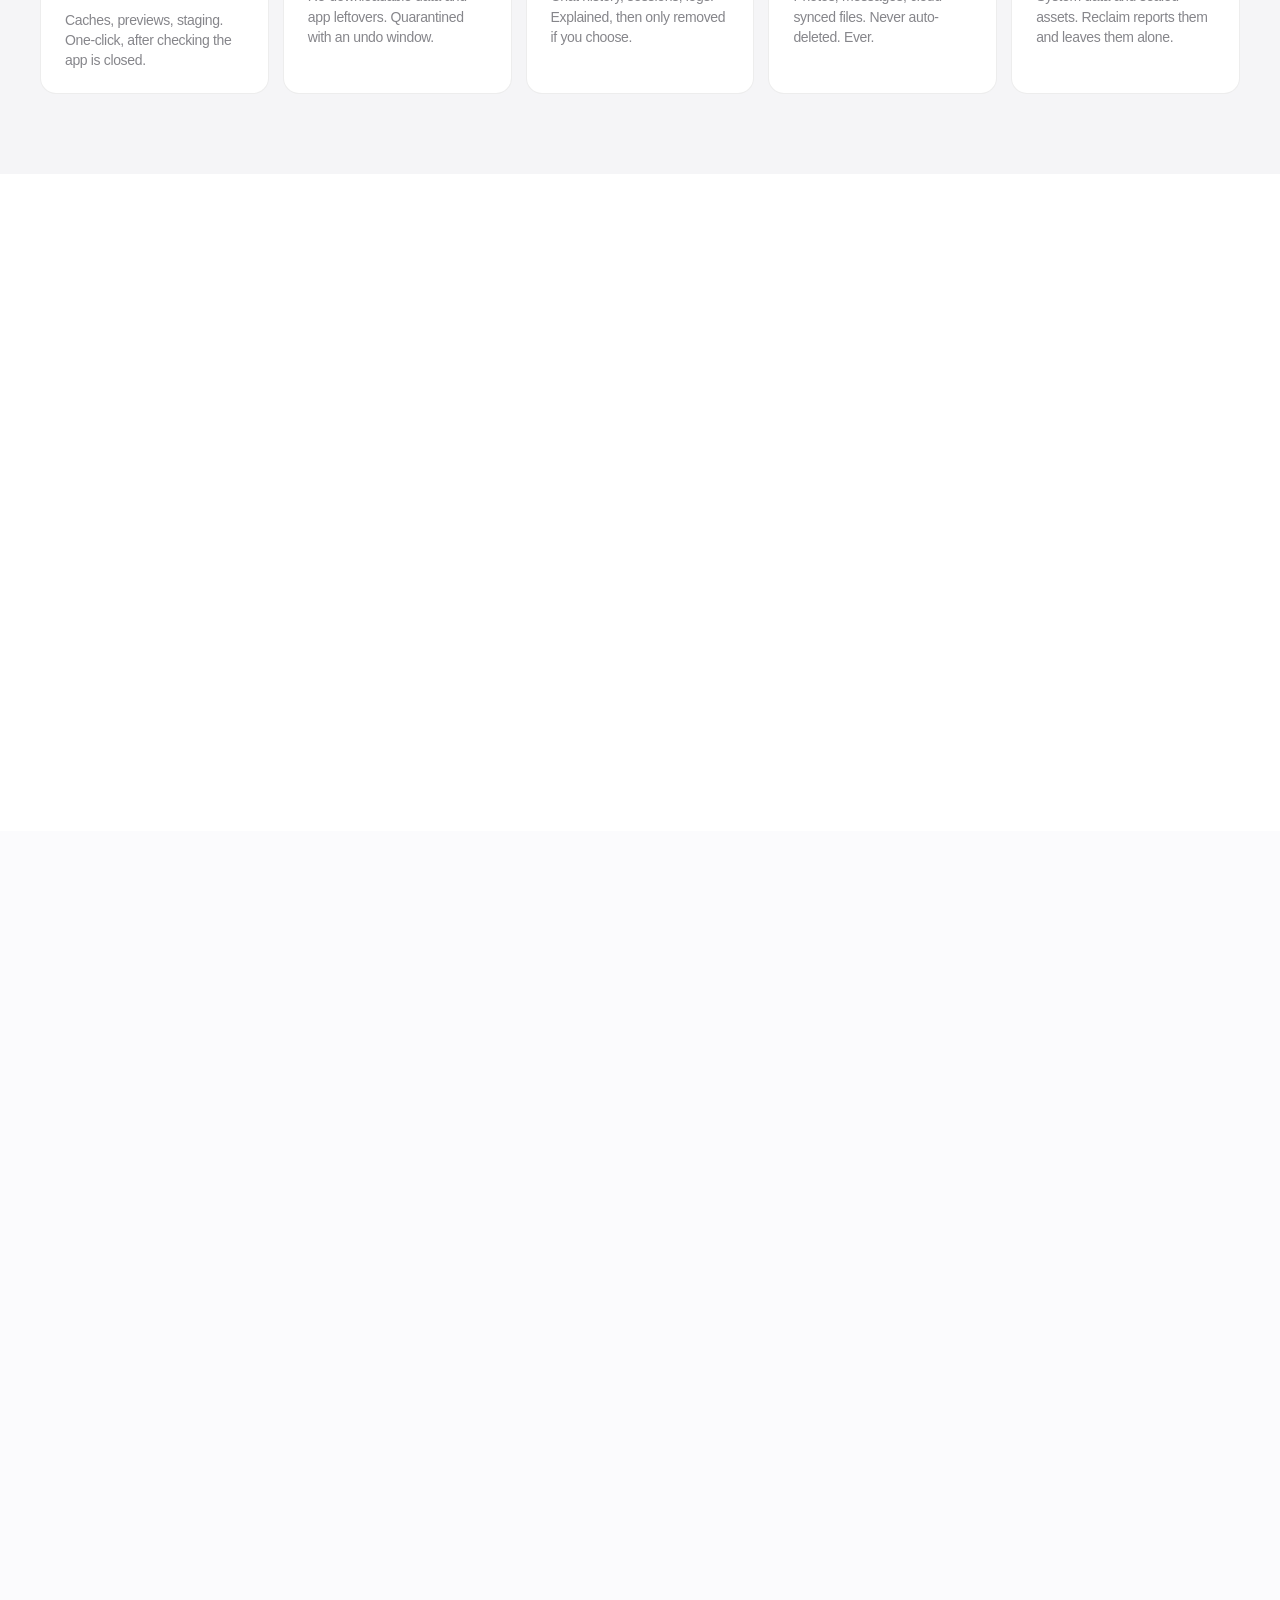
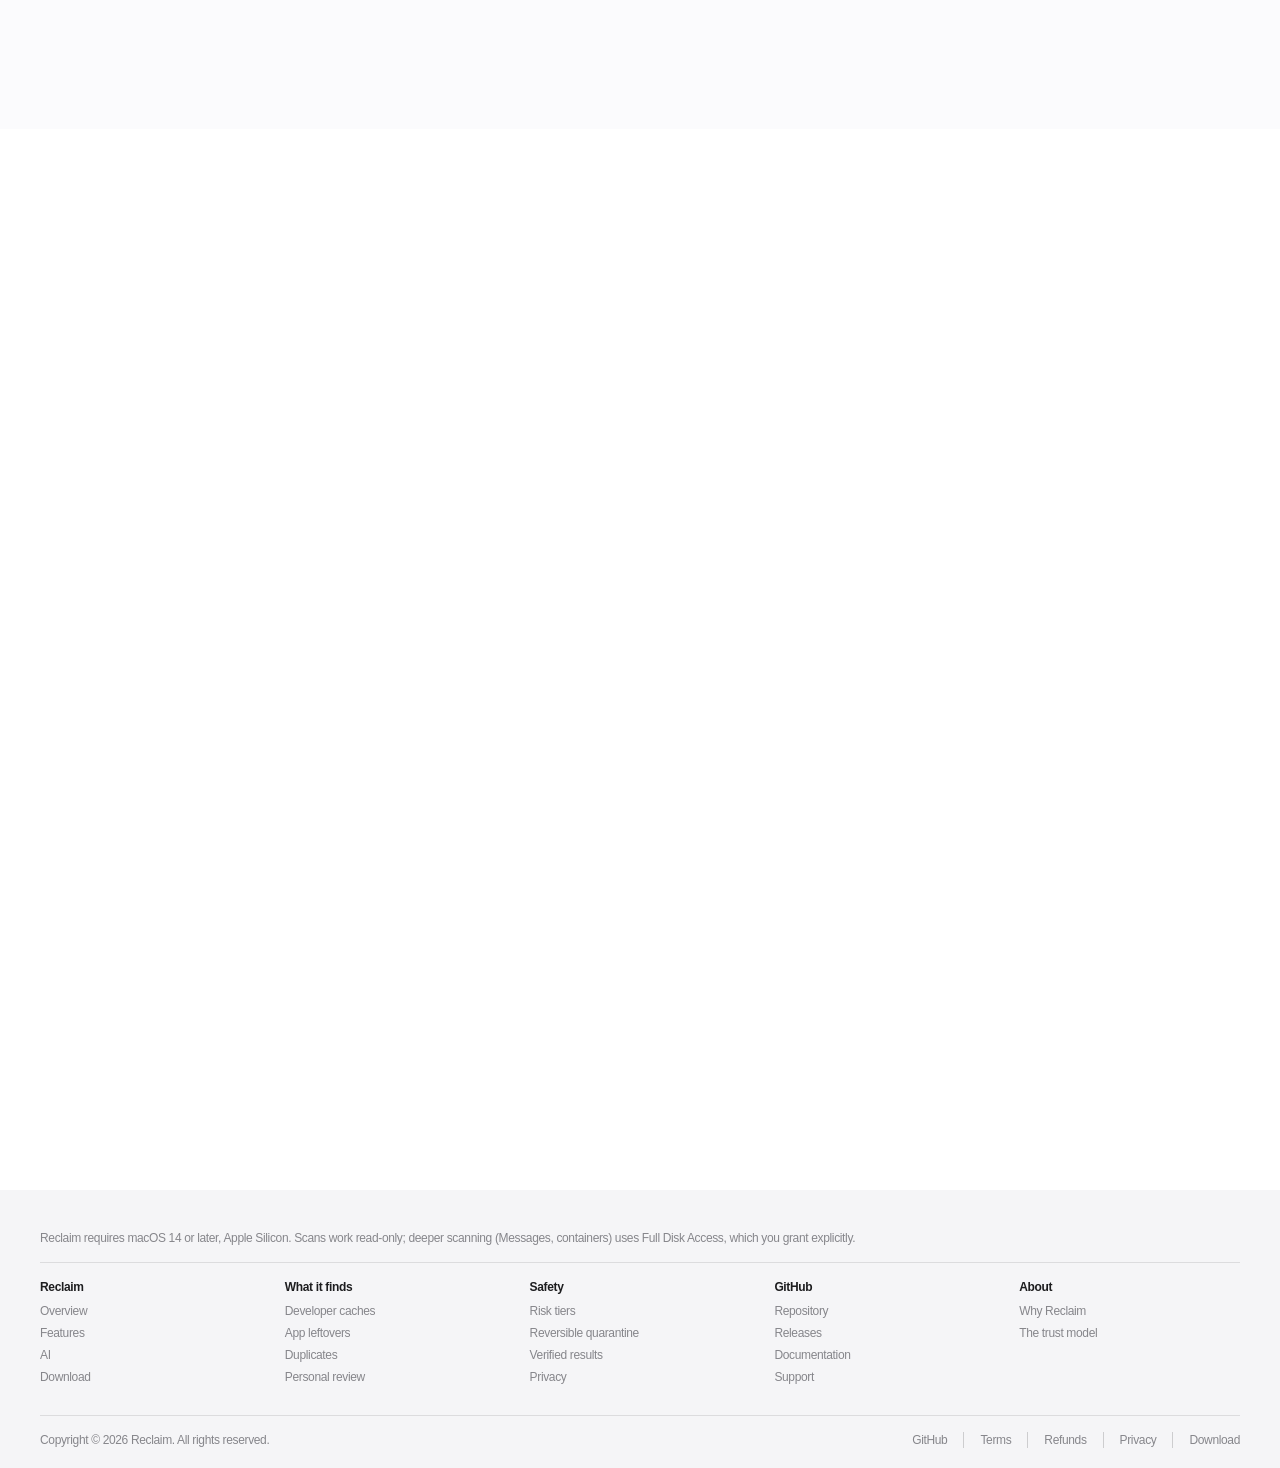
==== commit 317c4183: "Free everywhere: drop 19.99/subscription wording; shrink scan-mock for mobile Co-Authored-By: Claude" ====
--- a/docs/reclaim/index.html
+++ b/docs/reclaim/index.html
@@ -24,7 +24,7 @@
   <meta name="twitter:image" content="https://reclaimac.com/assets/og-reclaim.png">
   <script type="application/ld+json">
   {"@context":"https://schema.org","@graph":[
-    {"@type":"SoftwareApplication","name":"Reclaim","operatingSystem":"macOS 14.0","applicationCategory":"UtilitiesApplication","url":"https://reclaimac.com/reclaim/","image":"https://reclaimac.com/assets/og-reclaim.png","description":"An explainable, app-aware Mac storage cleaner with 80+ recipes for developer tools. Finds recoverable space, explains each finding, removes it to a reversible quarantine, and verifies the space recovered.","offers":{"@type":"Offer","price":"19.99","priceCurrency":"USD"}},
+    {"@type":"SoftwareApplication","name":"Reclaim","operatingSystem":"macOS 14.0","applicationCategory":"UtilitiesApplication","url":"https://reclaimac.com/reclaim/","image":"https://reclaimac.com/assets/og-reclaim.png","description":"An explainable, app-aware Mac storage cleaner with 80+ recipes for developer tools. Finds recoverable space, explains each finding, removes it to a reversible quarantine, and verifies the space recovered.","offers":{"@type":"Offer","price":"0","priceCurrency":"USD"}},
     {"@type":"BreadcrumbList","itemListElement":[{"@type":"ListItem","position":1,"name":"Home","item":"https://reclaimac.com/"},{"@type":"ListItem","position":2,"name":"Reclaim","item":"https://reclaimac.com/reclaim/"}]}
   ]}
   </script>
@@ -271,8 +271,8 @@
       </div>
       <div class="coming-soon">
         <span class="coming-soon-label">Available now</span>
-        <h3>Free to try. Fair to buy.</h3>
-        <p>Scanning is free — see exactly what you can recover. Unlock cleanup for $19.99 / 6 months, which unlocks Beacon too if you want it. The source is public and every build is notarized by Apple.</p>
+        <h3>Free &amp; open source.</h3>
+        <p>Scan and clean as much as you like — every feature is free. The source is public and every build is notarized by Apple.</p>
       </div>
     </div>
   </section>
@@ -432,15 +432,14 @@
   <!-- Download -->
   <section class="download-band fade-in" id="download">
     <h2 class="headline-section">Get Reclaim for Mac.</h2>
-    <p class="subhead subhead-light">Free to scan · $19.99 / 6 months to reclaim · Native · Notarized by Apple · Apple Silicon</p>
+    <p class="subhead subhead-light">Free · Native · Notarized by Apple · Apple Silicon</p>
     <div class="cta-row">
       <a class="btn-download" href="https://github.com/Cool-Mac-Tools/reclaim/releases/latest">Download for Mac</a>
       <a class="link-more" style="color:#0071e3" href="https://github.com/Cool-Mac-Tools/reclaim/releases/latest">Release notes on GitHub</a>
     </div>
     <p class="body-copy" style="margin-top:14px">
-      Download free and run a full scan to see what you can recover. Unlock cleanup
-      for $19.99 / 6 months in the app — one subscription can unlock Beacon too.
-      Prefer to build it yourself? The <a href="#github">full source code is public</a>.
+      Download free and reclaim your space — every feature is free. Prefer to build
+      it yourself? The <a href="#github">full source code is public</a>.
     </p>
     <ol class="download-steps">
       <li><span class="step-copy"><strong>Download &amp; open.</strong> Drag Reclaim to Applications and launch it — notarized by Apple, no warnings.</span></li>
--- a/docs/css/styles.css
+++ b/docs/css/styles.css
@@ -1514,3 +1514,16 @@
 .stat-grid .n { font-size: clamp(40px, 6vw, 60px); font-weight: 700; letter-spacing:-0.03em;
   color: #1d1d1f; }
 .stat-grid .k { font-size: 15px; color: var(--apple-gray-dark); margin-top: 6px; }
+
+/* Shrink the scan-dashboard mock so it fits a phone screen cleanly */
+@media (max-width: 734px) {
+  .scan-summary { gap: 7px; padding: 12px; }
+  .scan-card { padding: 10px 11px; }
+  .scan-card .label { font-size: 10px; }
+  .scan-card .value { font-size: 17px; white-space: nowrap; }
+  .scan-mock-bar { padding: 10px 13px; }
+  .scan-mock-bar span { font-size: 11px; }
+  .scan-rows { padding: 2px 6px 10px; }
+  .scan-row { font-size: 12px; gap: 9px; padding: 8px 10px; }
+  .scan-row .size { font-size: 12px; }
+}
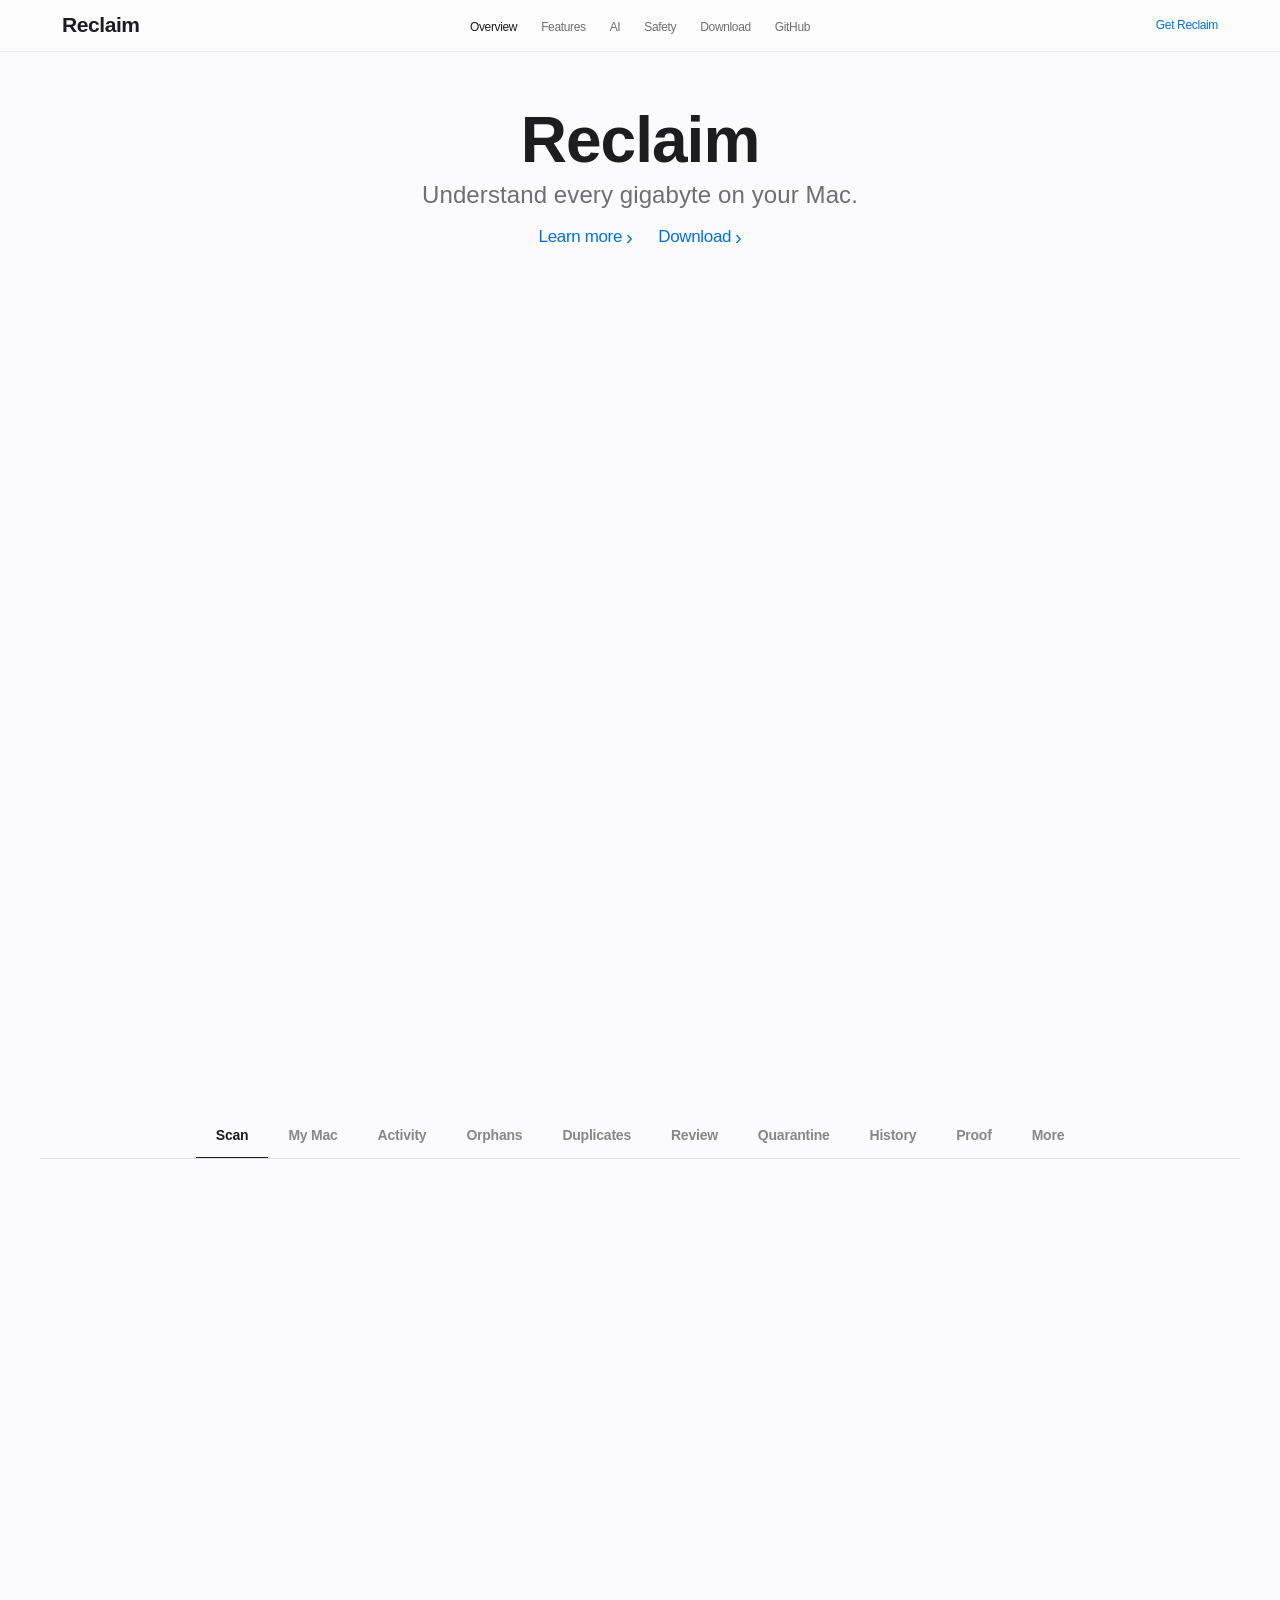
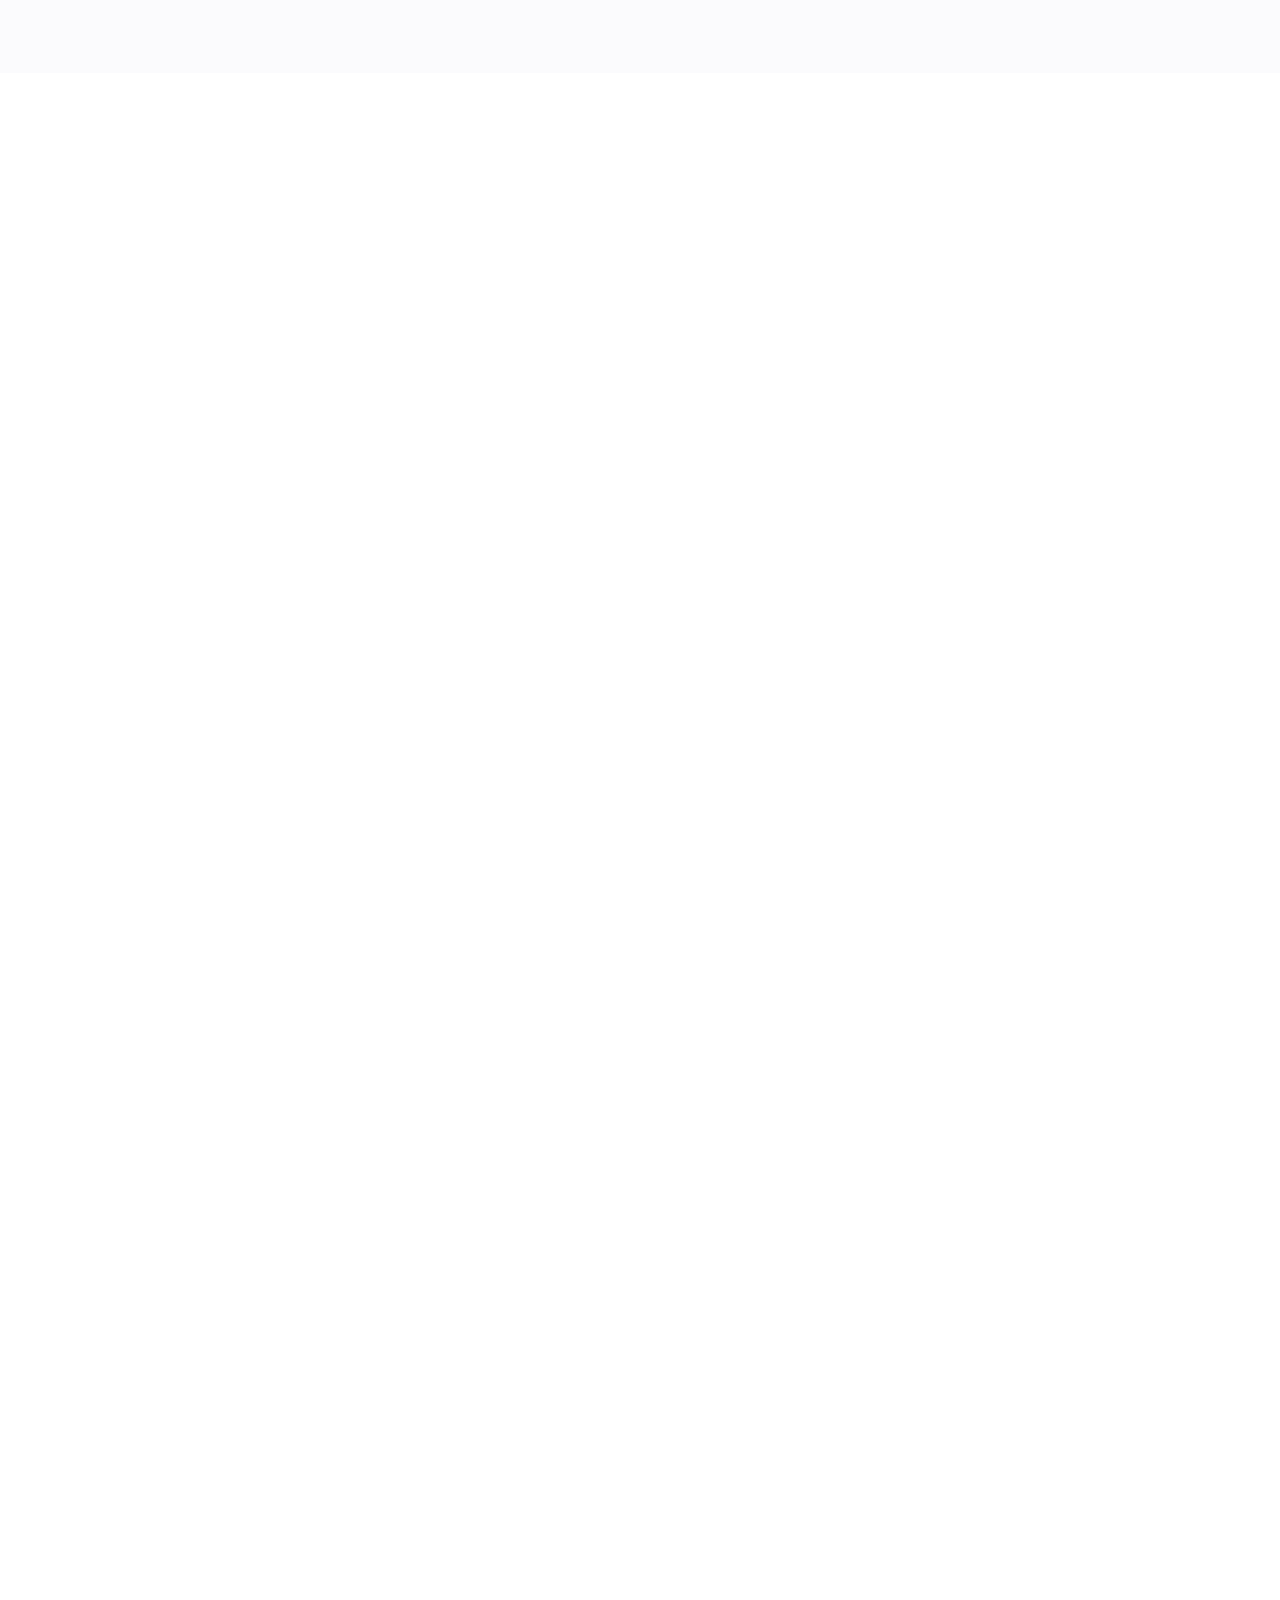
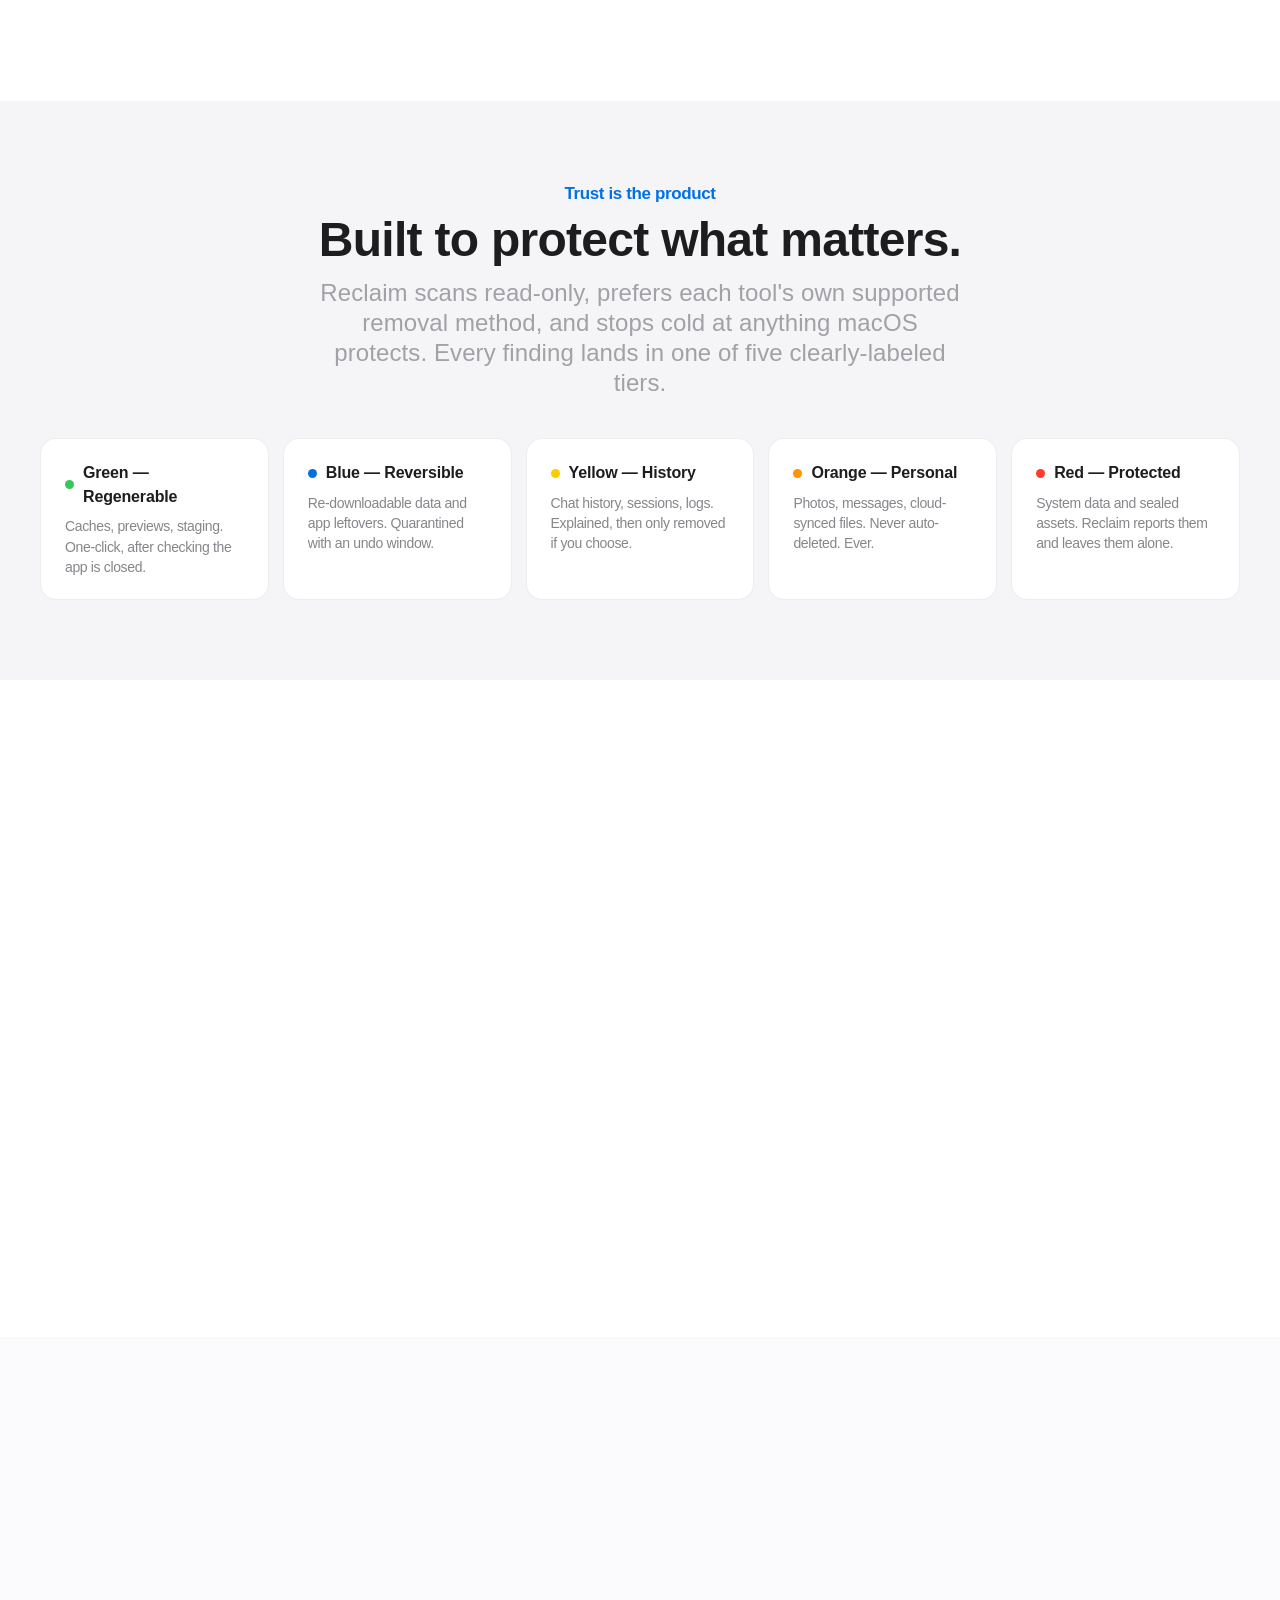
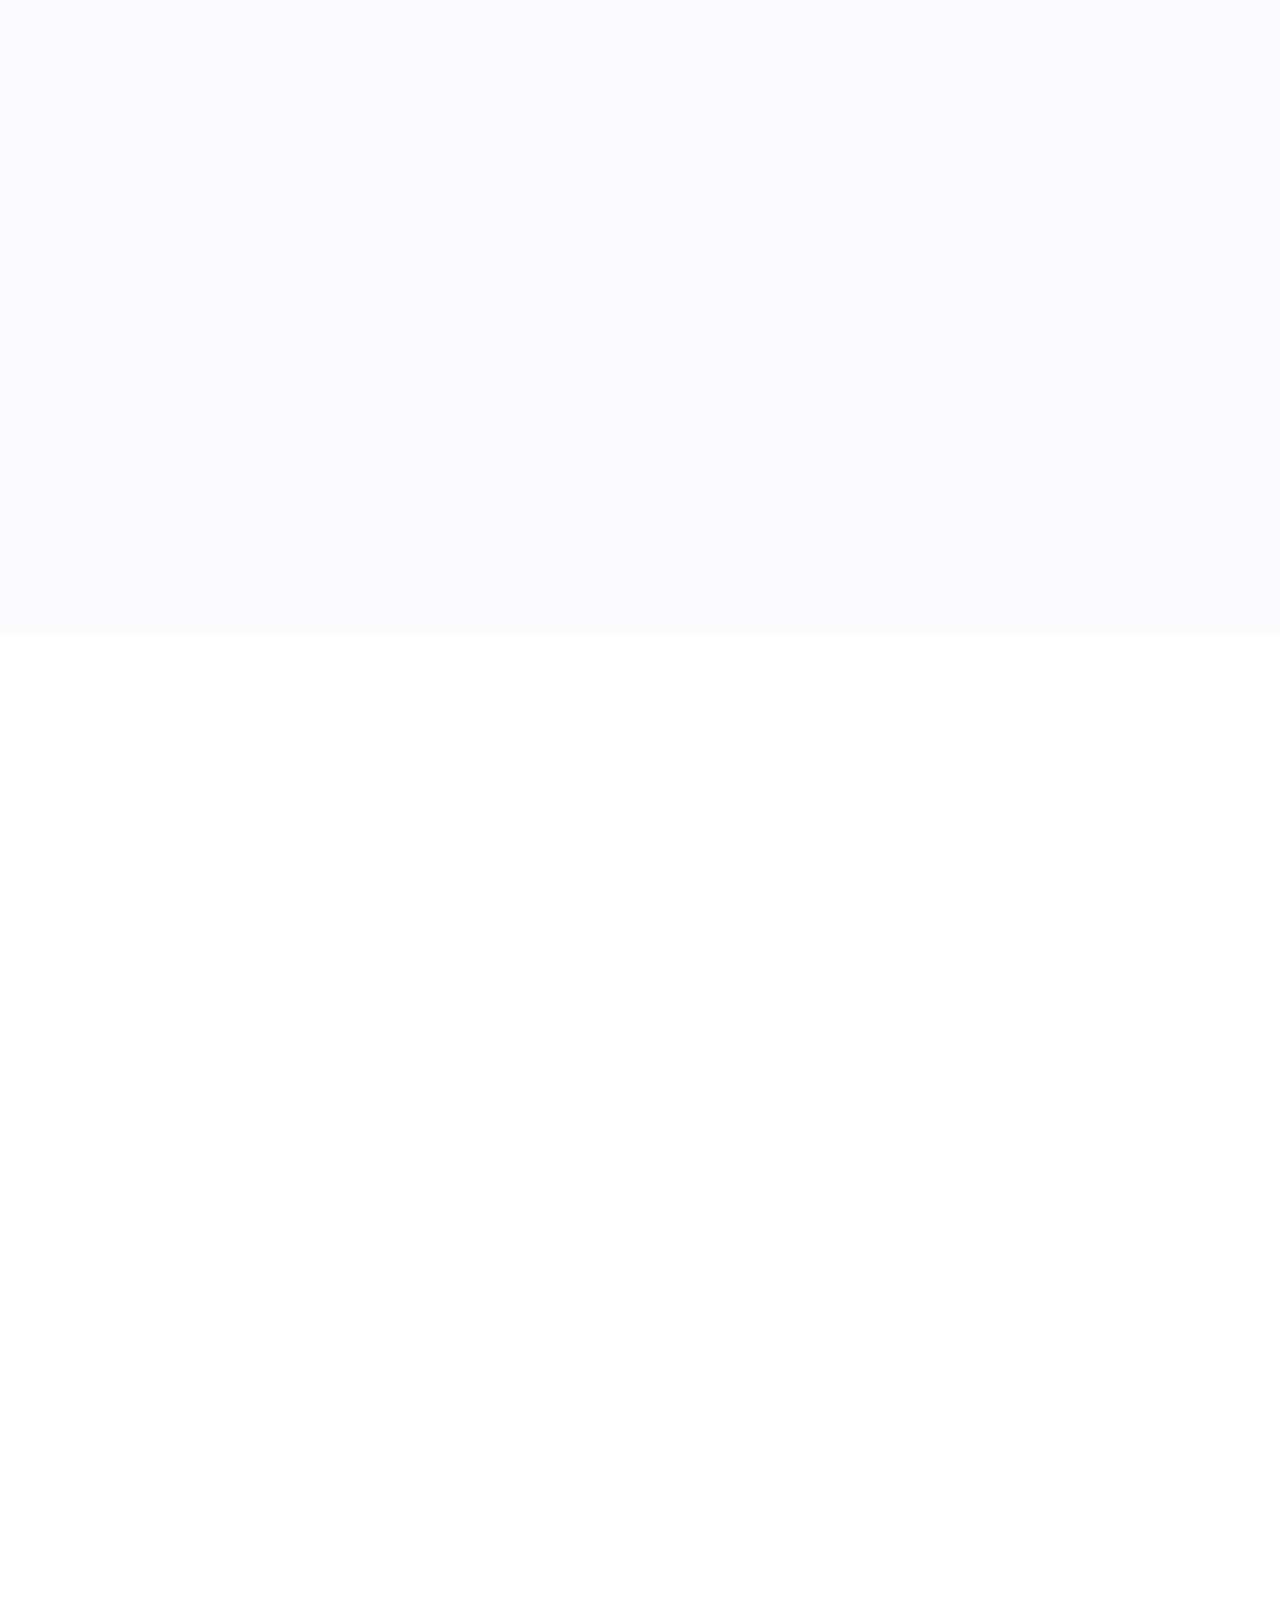
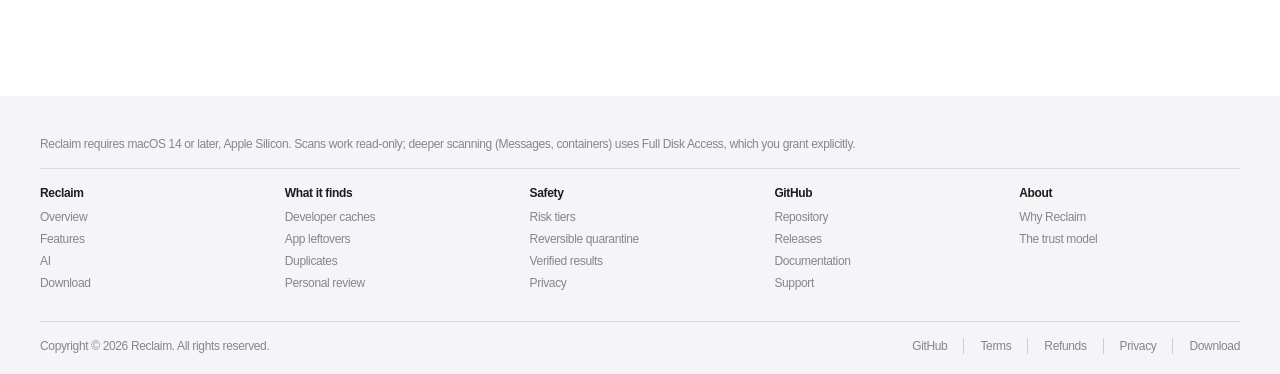
==== commit ab2e74ce: "Site: use real Reclaim screenshots instead of CSS mockups Replaced the scan-mock placeholders on rec" ====
--- a/docs/reclaim/index.html
+++ b/docs/reclaim/index.html
@@ -7,7 +7,7 @@
   <title>Reclaim — Mac Storage Cleaner for Developers</title>
   <link rel="icon" type="image/png" sizes="48x48" href="../assets/favicon.png">
   <link rel="apple-touch-icon" href="../assets/apple-touch-icon.png">
-  <link rel="stylesheet" href="../css/styles.css?v=20260729">
+  <link rel="stylesheet" href="../css/styles.css?v=20260815">
   <link rel="canonical" href="https://reclaimac.com/reclaim/">
   <meta name="theme-color" content="#ffffff">
   <meta property="og:type" content="website">
@@ -68,21 +68,9 @@
       <a class="link-more" style="color:#0071e3" href="#download">Download</a>
     </div>
     <div class="hero-visual">
-      <div class="scan-mock fade-in" aria-hidden="true" style="max-width:520px;width:100%">
-        <div class="scan-mock-bar"><i></i><i></i><i></i><span>Reclaim — Scan complete · 2.6s</span></div>
-        <div class="scan-summary">
-          <div class="scan-card"><div class="label">Recoverable now</div><div class="value green">18.4 GB</div></div>
-          <div class="scan-card"><div class="label">Review for more</div><div class="value amber">31.2 GB</div></div>
-          <div class="scan-card"><div class="label">Free space</div><div class="value blue">90 GB</div></div>
-        </div>
-        <div class="scan-rows">
-          <div class="scan-row"><span class="tier-dot tier-green"></span><span class="name">Xcode DerivedData &amp; previews</span><span class="size">13.0 GB</span></div>
-          <div class="scan-row"><span class="tier-dot tier-green"></span><span class="name">npm &amp; Docker caches</span><span class="size">9.2 GB</span></div>
-          <div class="scan-row"><span class="tier-dot tier-blue"></span><span class="name">Leftovers from uninstalled apps</span><span class="size">4.1 GB</span></div>
-          <div class="scan-row"><span class="tier-dot tier-yellow"></span><span class="name">Cursor chat history · won't reopen if removed</span><span class="size">12.4 GB</span></div>
-          <div class="scan-row"><span class="tier-dot tier-orange"></span><span class="name">Old Messages attachments · iCloud-synced</span><span class="size">2.4 GB</span></div>
-        </div>
-      </div>
+      <img class="app-shot app-shot-hero fade-in" src="../assets/shots/reclaim-scan.webp"
+           alt="Reclaim's main tab after a scan — findings grouped into Safe to clean and More to review, each with a size and a colored safety tier."
+           loading="eager">
     </div>
   </section>
 
@@ -94,6 +82,7 @@
     <ul class="tab-list" role="tablist">
       <li><button type="button" class="active" data-tab-button="scan" role="tab">Scan</button></li>
       <li><button type="button" data-tab-button="mymac" role="tab">My Mac</button></li>
+      <li><button type="button" data-tab-button="activity" role="tab">Activity</button></li>
       <li><button type="button" data-tab-button="orphans" role="tab">Orphans</button></li>
       <li><button type="button" data-tab-button="duplicates" role="tab">Duplicates</button></li>
       <li><button type="button" data-tab-button="review" role="tab">Review</button></li>
@@ -112,20 +101,9 @@
         <a class="link-more" style="color:#0071e3" href="#download">Download Reclaim</a>
       </div>
       <div class="tab-panel-visual">
-        <div class="scan-mock" aria-hidden="true" style="max-width:440px;width:100%">
-          <div class="scan-mock-bar"><i></i><i></i><i></i><span>Xcode Preview Data</span></div>
-          <div style="padding:20px 22px">
-            <div style="display:flex;align-items:center;gap:9px;margin-bottom:10px">
-              <span class="tier-dot tier-green"></span>
-              <strong style="font-size:17px">13.0 GB · Safe to rebuild</strong>
-            </div>
-            <p style="font-size:14px;color:#6e6e73;line-height:1.5;margin:0">Generated SwiftUI previews from past sessions. Xcode isn't running. Deleting this won't touch source code, archives, or signing profiles. Previews rebuild when you use them again.</p>
-            <div style="margin-top:14px;display:flex;gap:8px;flex-wrap:wrap">
-              <span class="chip active" style="padding:6px 13px">Quarantine (reversible)</span>
-              <span class="chip" style="padding:6px 13px">Why is this here?</span>
-            </div>
-          </div>
-        </div>
+        <img class="app-shot" src="../assets/shots/reclaim-scan.webp"
+             alt="Reclaim's scan results — each finding shows its size, safety tier, and a plain-language explanation you can expand."
+             loading="lazy">
       </div>
     </div>
 
@@ -138,15 +116,24 @@
         <p>That opaque bucket gets itemized into Protected Data, macOS System, System Update Files, Virtual Memory, and residual snapshots — so nothing is a mystery. Big bundles like Photo libraries and apps stay whole, never carved up.</p>
       </div>
       <div class="tab-panel-visual">
-        <div class="scan-mock" aria-hidden="true" style="max-width:420px;width:100%">
-          <div class="scan-rows" style="padding:16px 12px">
-            <div class="scan-row"><span class="tier-dot tier-blue"></span><span class="name">Applications</span><span class="size">42.1 GB</span></div>
-            <div class="scan-row"><span class="tier-dot tier-orange"></span><span class="name">Photos library</span><span class="size">28.7 GB</span></div>
-            <div class="scan-row"><span class="tier-dot tier-green"></span><span class="name">Developer &amp; caches</span><span class="size">19.3 GB</span></div>
-            <div class="scan-row"><span class="tier-dot tier-red"></span><span class="name">macOS System &amp; Snapshots</span><span class="size">24.0 GB</span></div>
-            <div class="scan-row"><span class="tier-dot tier-orange"></span><span class="name">Documents &amp; Downloads</span><span class="size">11.2 GB</span></div>
-          </div>
-        </div>
+        <img class="app-shot" src="../assets/shots/my-mac.webp"
+             alt="Reclaim's My Mac tab — a whole-disk breakdown by category with a capacity bar, reconciled exactly to the real used space."
+             loading="lazy">
+      </div>
+    </div>
+
+    <div class="tab-panel" data-tab-panel="activity" id="activity">
+      <div class="tab-panel-copy">
+        <p class="eyebrow">Activity</p>
+        <h2>Why is your Mac<br>slow right now?</h2>
+        <p>A live look at what's running and what's dragging your Mac down — memory pressure, swap, CPU load, thermal throttling, a runaway process, or a startup that's grown too heavy. Each is explained in plain language, not jargon.</p>
+        <h3>Fix it in a click.</h3>
+        <p>Quit a memory-hungry app right from the list — or, when a full disk is the culprit, jump straight to reclaiming space.</p>
+      </div>
+      <div class="tab-panel-visual">
+        <img class="app-shot" src="../assets/shots/activity.webp"
+             alt="Reclaim's Activity tab — a health verdict, memory/CPU/disk stats, plain-language reasons the Mac is slow, and the top processes each with a Quit button."
+             loading="lazy">
       </div>
     </div>
 
@@ -213,12 +200,9 @@
         <p>Empty the quarantine and Reclaim shows a shareable card — "Woohoo! You freed 18.4 GB" — ready to send.</p>
       </div>
       <div class="tab-panel-visual">
-        <div class="scan-mock scan-mock-dark" aria-hidden="true" style="max-width:420px;width:100%;background:rgba(40,40,42,0.9);border-color:rgba(255,255,255,0.1)">
-          <div style="padding:24px 22px;color:#f5f5f7">
-            <div style="font-size:15px;font-weight:600;margin-bottom:6px">Quarantined 18.4 GB · session 20260728</div>
-            <div style="font-size:13px;color:#a1a1a6;line-height:1.5">Nothing was deleted. Moved to a reversible vault. Restore anytime — or purge when you're sure.</div>
-          </div>
-        </div>
+        <img class="app-shot" src="../assets/shots/quarantine.webp"
+             alt="Reclaim's Quarantine tab — cleaned items held in a reversible vault you can restore anytime or empty when you're sure."
+             loading="lazy">
       </div>
     </div>
 
@@ -231,12 +215,9 @@
         <p>No guessing whether it "did anything" — the numbers are always there.</p>
       </div>
       <div class="tab-panel-visual">
-        <div class="scan-mock" aria-hidden="true" style="max-width:420px;width:100%">
-          <div style="padding:22px">
-            <div style="font-size:34px;font-weight:700;letter-spacing:-0.03em;color:#1a9d47">142 GB</div>
-            <div style="font-size:13px;color:#6e6e73;margin-top:6px;line-height:1.5">reclaimed lifetime · 23 GB this month across 6 cleanups</div>
-          </div>
-        </div>
+        <img class="app-shot" src="../assets/shots/history.webp"
+             alt="Reclaim's History tab — lifetime space reclaimed, this month's total, and a chart of recent cleanup sessions."
+             loading="lazy">
       </div>
     </div>
 
@@ -290,12 +271,9 @@
           <h3>"What is this,<br>and can I delete it?"</h3>
           <p>Connect an AI provider and a ✨ button appears next to items in Scan and My Mac. Click it and Reclaim explains what a finding is and whether it's safe to remove — grounded in the real details of that item, never inventing a deletion.</p>
         </div>
-        <div class="scan-mock" aria-hidden="true" style="width:100%">
-          <div class="scan-mock-bar"><i></i><i></i><i></i><span>✨ Ask Reclaim</span></div>
-          <div style="padding:20px 22px">
-            <p style="font-size:14px;color:#6e6e73;line-height:1.55;margin:0"><strong style="color:#1d1d1f">com.spotify.client · 3.4 GB.</strong> This is Spotify's offline-song and image cache. Spotify is still installed, so it will simply re-download what you play again. Safe to clear — it won't touch your playlists or account.</p>
-          </div>
-        </div>
+        <img class="app-shot" src="../assets/shots/ai-explain.webp"
+             alt="Reclaim's AI explaining, in plain language, what a finding is and whether it's safe to delete — grounded in the item's real details."
+             loading="lazy">
       </article>
       <article class="showcase-card fade-in">
         <div class="showcase-copy">
@@ -303,13 +281,9 @@
           <h3>Your AI.<br>Your model. Your bill.</h3>
           <p>Use your own OpenAI, Anthropic, or Google key and pick any model — from cheapest-and-fastest to most capable. Your key is stored in the macOS Keychain and requests go straight to the provider you chose. Nothing runs through us, and it's completely optional.</p>
         </div>
-        <div class="scan-mock" aria-hidden="true" style="width:100%">
-          <div style="padding:22px;display:flex;gap:8px;flex-wrap:wrap">
-            <span class="chip active" style="padding:8px 15px">Anthropic — Claude</span>
-            <span class="chip" style="padding:8px 15px">OpenAI — GPT</span>
-            <span class="chip" style="padding:8px 15px">Google — Gemini</span>
-          </div>
-        </div>
+        <img class="app-shot" src="../assets/shots/ai-setup.webp"
+             alt="Reclaim's AI setup — connect your own OpenAI, Anthropic, or Google key and pick a model; the key stays in your macOS Keychain."
+             loading="lazy">
       </article>
     </div>
   </section>
--- a/docs/css/styles.css
+++ b/docs/css/styles.css
@@ -1527,3 +1527,19 @@
   .scan-row { font-size: 12px; gap: 9px; padding: 8px 10px; }
   .scan-row .size { font-size: 12px; }
 }
+
+/* ── Real product screenshots (replaces the CSS scan-mocks) ─────────── */
+.app-shot {
+  width: 100%;
+  height: auto;
+  border-radius: 14px;
+  border: 1px solid rgba(0, 0, 0, 0.08);
+  box-shadow: 0 24px 64px rgba(0, 0, 0, 0.18);
+  background: #fff;
+}
+.app-shot-hero { max-width: 860px; margin: 0 auto; }
+/* On dark tiles, lift the frame off the background. */
+.tile-dark .app-shot { border-color: rgba(255, 255, 255, 0.12); box-shadow: 0 24px 64px rgba(0, 0, 0, 0.5); }
+@media (max-width: 734px) {
+  .app-shot { border-radius: 10px; box-shadow: 0 12px 32px rgba(0, 0, 0, 0.16); }
+}
